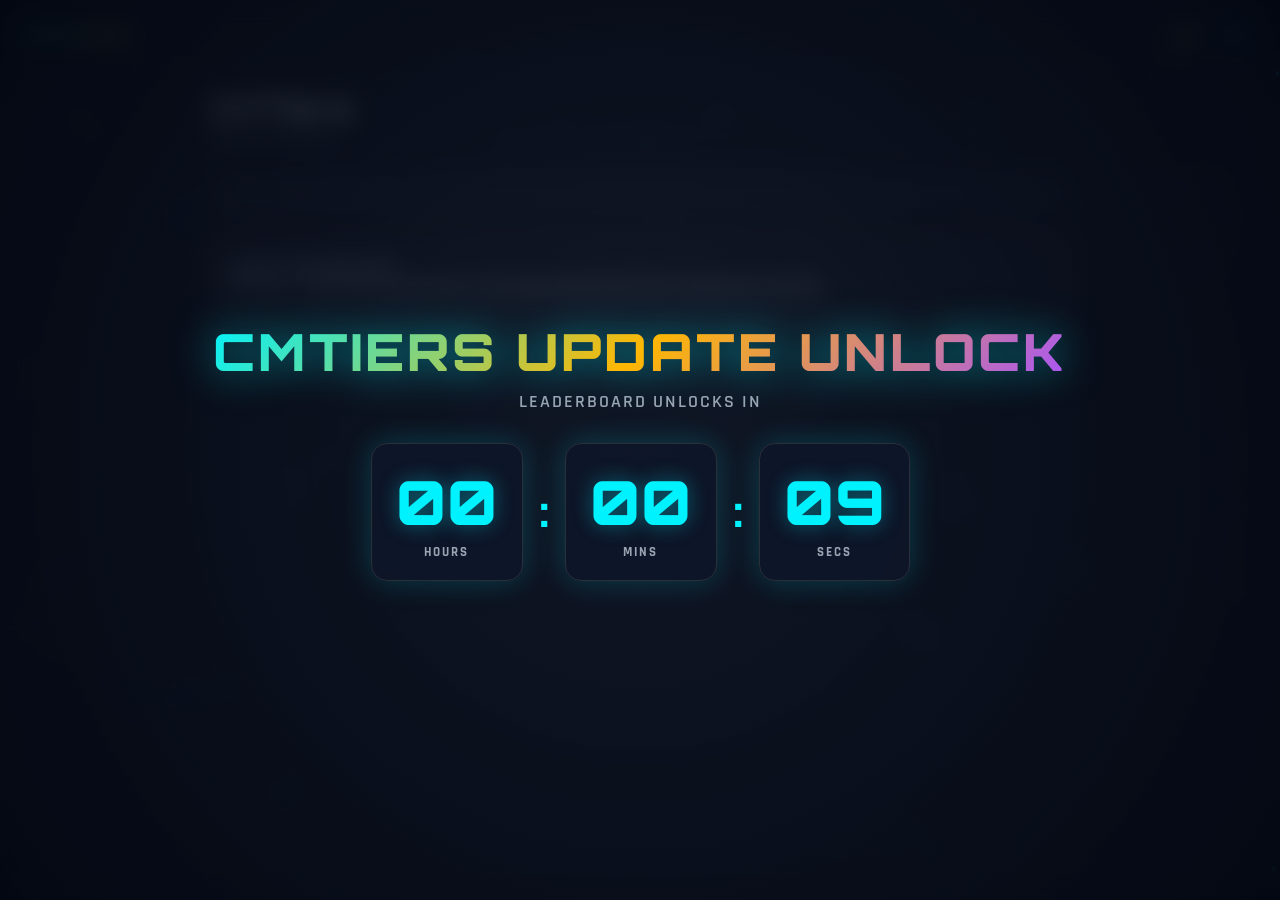
==== index.html @ 544ba951 "Update index.html" ====
<!DOCTYPE html>
<html lang="en">
<head>
  <meta charset="utf-8">
  <meta name="viewport" content="width=device-width, initial-scale=1, viewport-fit=cover">
  <title>CMTIERS - Ranked PvP Tier List & Leaderboard</title>
  <meta name="description" content="Official competitive ranking ladder and UHC tier list for MCPE 0.15.10 PvP. View real-time player standings, FT7 duel records, region stats, and tier classifications.">
  <meta name="keywords" content="MCPE 0.15.10, CMTIERS, MCPE PvP Tier List, UHC Tier List, Minecraft Pocket Edition PvP, PocketMine PvP Rankings">
  <meta name="author" content="CMTIERS">

  <meta property="og:title" content="CMTIERS - MCPE 0.15.10 UHC Tier List">
  <meta property="og:description" content="Official ladder rankings and competitive UHC tiers for MCPE 0.15.10. Check top players, winrates, and challenge rules.">
  <meta property="og:type" content="website">

  <!-- Modern Fonts -->
  <link rel="preconnect" href="https://fonts.googleapis.com">
  <link rel="preconnect" href="https://fonts.gstatic.com" crossorigin>
  <link href="https://fonts.googleapis.com/css2?family=Orbitron:wght@500;700;900&family=Rajdhani:wght@500;600;700&display=swap" rel="stylesheet">
  
  <link rel="stylesheet" href="style.css">
</head>
<body>

  <!-- Background Canvas -->
  <canvas id="bg-canvas"></canvas>

  <!-- Corner Smoke FX Canvas -->
  <canvas id="smoke-canvas"></canvas>

  <!-- 10-SECOND LOCK OVERLAY -->
  <div id="timer-lockscreen">
    <div class="lock-title">CMTIERS UPDATE UNLOCK</div>
    <div class="lock-subtitle">Leaderboard Unlocks In</div>
    
    <div class="clock-display">
      <div class="clock-box">
        <div class="clock-val" id="hrs">00</div>
        <div class="clock-lbl">Hours</div>
      </div>
      <div class="clock-sep">:</div>
      <div class="clock-box">
        <div class="clock-val" id="mins">00</div>
        <div class="clock-lbl">Mins</div>
      </div>
      <div class="clock-sep">:</div>
      <div class="clock-box">
        <div class="clock-val" id="secs">10</div>
        <div class="clock-lbl">Secs</div>
      </div>
    </div>
  </div>

  <!-- NAVBAR -->
  <div class="navbar">
    <div class="brand">
      <span>CMTIERS</span>
    </div>
    <div class="nav-actions">
      <button class="theme-btn" id="themeToggleBtn" aria-label="Toggle Theme">🌙</button>
      <button class="menu-trigger" id="openMenuBtn" aria-label="Open Navigation">
        <span></span>
        <span></span>
        <span></span>
      </button>
    </div>
  </div>

  <!-- SLIDE-OUT DRAWER NAV -->
  <div class="drawer-overlay" id="drawerOverlay"></div>
  <div class="drawer" id="drawer">
    <div class="drawer-header">
      <div class="drawer-title">NAVIGATION</div>
      <button class="close-btn" id="closeMenuBtn">✕</button>
    </div>
    <ul class="drawer-nav">
      <li><button onclick="scrollToLeaderboard()">🏠 Leaderboard</button></li>
      <li><button onclick="openModal('compareModal')">⚔️ Compare Players</button></li>
      <li><button onclick="openModal('rulesModal')">📜 Rules</button></li>
      <li><button onclick="openModal('rankingsModal')">📈 How Rankings Work</button></li>
      <li><button onclick="openModal('achievementsModal')">🏆 Titles & Achievements</button></li>
      <li><a href="https://discord.gg/FngWr4ZVZ" target="_blank" class="discord-btn">💬 Join Discord</a></li>
    </ul>
  </div>

  <!-- MAIN WRAPPER -->
  <div class="wrap">
    <header class="header-wrap">
      <div>
        <h1>CMTiers</h1>
        <p>Ranked PvP tier list</p>
      </div>
      <div class="meta"><span id="count"></span><span id="updated"></span></div>
    </header>

    <input id="q" type="search" placeholder="Search players or tier..." aria-label="Search players" autocomplete="off" oninput="render()">

    <main id="out" aria-live="polite"></main>
  </div>

  <!-- EXPANDED RULES MODAL -->
  <div class="modal-backdrop" id="rulesModal">
    <div class="modal-box">
      <h3>📜 OFFICIAL SERVER & LEADERBOARD RULES</h3>
      <p>
        <b>1. In-Game Automatic Tracking:</b> All player stats, kills, deaths, and win streaks are calculated live from our MCPE 0.15.10 PocketMine server. Whenever a player dies in combat, the server plugin verifies the kill and syncs the score instantly to this site.<br><br>
        <b>2. Fair Play & Modded Clients:</b> Hacks, reach modifications, auto-clickers, macro tools, or illegitimate client patches are strictly banned. Any player caught abusing glitches will face a permanent global ELO wipe and an IP ban from the server.<br><br>
        <b>3. Kill Farming & Exploits:</b> Intentionally killing alternate accounts (alts), AFK players, or trading kills to boost ELO points is prohibited. Suspicious match records are audited by server staff.<br><br>
        <b>4. Screen Recording Verification:</b> High-tier official duels (FT7) require full unedited screen recordings to be submitted to our official Discord server upon staff request.
      </p>
      <button class="modal-close" onclick="closeModal('rulesModal')">Understood</button>
    </div>
  </div>

  <!-- EXPANDED HOW RANKINGS WORK MODAL -->
  <div class="modal-backdrop" id="rankingsModal">
    <div class="modal-box">
      <h3>📈 HOW RANKINGS & ELO WORK</h3>
      <p>
        <b>1. Real-Time Server Sync:</b> As soon as you land a final hit on an enemy player inside the server, the server plugin pushes your updated kill count and win streak directly to GitHub Pages.<br><br>
        <b>2. Dynamic Tier Progression:</b> Tiers are sorted automatically based on your overall ELO rating and total kills. Earning enough points upgrades your rank badge automatically from <b>C Tier</b> all the way up to <b>S+ Tier</b>.<br><br>
        <b>3. Kill Streaks & Multipliers:</b> Maintaining a continuous win streak without dying grants extra ELO points per kill, making high-tier ladder pushes faster.<br><br>
        <b>4. Instant Leaderboard Re-sorting:</b> The site automatically re-calculates player ranks every time the data updates, displaying real-time movements across all tiers.
      </p>
      <button class="modal-close" onclick="closeModal('rankingsModal')">Got It</button>
    </div>
  </div>

  <div class="modal-backdrop" id="achievementsModal">
    <div class="modal-box">
      <h3>🏆 Titles & Achievements</h3>
      <p>• <b>UHC Warlord:</b> Rank #1 Spot on the Leaderboard<br>• <b>Flawless Victory:</b> 7-0 Match Sweep in official duels<br>• <b>Mobile Titan:</b> Rank #1 on Mobile Devices</p>
      <button class="modal-close" onclick="closeModal('achievementsModal')">Close</button>
    </div>
  </div>

  <!-- SINGLE PLAYER STATS OVERVIEW MODAL -->
  <div class="modal-backdrop" id="playerStatsModal">
    <div class="modal-box player-modal-box">
      <div class="player-modal-header">
        <img id="modalPlayerHead" src="" alt="Player Head">
        <div class="player-modal-identity">
          <h3 id="modalPlayerName">Player</h3>
          <div id="modalPlayerBadges"></div>
        </div>
        <button class="close-btn" onclick="closeModal('playerStatsModal')">✕</button>
      </div>

      <div class="modal-stats-grid">
        <div class="stat-card">
          <span class="stat-lbl">Tier</span>
          <span class="stat-val" id="modalPlayerTier">-</span>
        </div>
        <div class="stat-card">
          <span class="stat-lbl">Winrate</span>
          <span class="stat-val highlight-cyan" id="modalPlayerWinrate">-</span>
        </div>
        <div class="stat-card">
          <span class="stat-lbl">Record (W / L)</span>
          <span class="stat-val" id="modalPlayerRecord">0W / 0L</span>
        </div>
        <div class="stat-card">
          <span class="stat-lbl">ELO Rating</span>
          <span class="stat-val" id="modalPlayerMatches">0 ELO</span>
        </div>
        <div class="stat-card">
          <span class="stat-lbl">Streak</span>
          <span class="stat-val highlight-gold" id="modalPlayerStreak">0</span>
        </div>
        <div class="stat-card">
          <span class="stat-lbl">Region / Device</span>
          <span class="stat-val" id="modalPlayerMeta">-</span>
        </div>
      </div>

      <button class="modal-close" onclick="closeModal('playerStatsModal')">Close Overview</button>
    </div>
  </div>

  <!-- 2-PLAYER COMPARISON TOOL MODAL -->
  <div class="modal-backdrop" id="compareModal">
    <div class="modal-box compare-modal-box">
      <h3>⚔️ PLAYER COMPARISON</h3>
      
      <div class="compare-selectors">
        <div class="selector-group">
          <label>Player 1</label>
          <select id="p1Select" onchange="updateComparison()"></select>
        </div>
        <div class="vs-divider">VS</div>
        <div class="selector-group">
          <label>Player 2</label>
          <select id="p2Select" onchange="updateComparison()"></select>
        </div>
      </div>

      <div class="compare-board" id="compareBoard"></div>

      <button class="modal-close" onclick="closeModal('compareModal')">Close Comparison</button>
    </div>
  </div>

  <script src="script.js"></script>
</body>
</html>
---- style.css ----
@import url('https://fonts.googleapis.com/css2?family=Orbitron:wght@500;700;900&family=Rajdhani:wght@500;600;700&display=swap');

:root {
  --bg: #14171c; 
  --band: #1c2027; 
  --line: #2a303a;
  --text: #e9edf2; 
  --muted: #9aa4b2; 
  --chip: #252b35;

  --accent-gold: #ffb703;
  --accent-cyan: #00f2fe;
  --accent-purple: #a855f7;
  --glow-cyan: rgba(0, 242, 254, 0.35);
  --nav-bg: rgba(20, 23, 28, 0.88);
  --drawer-bg: #0b0e13;
  --modal-bg: #181c24;

  box-sizing: border-box;
  padding-top: env(safe-area-inset-top, 0px);
  padding-bottom: env(safe-area-inset-bottom, 0px);
  color-scheme: dark;
}

body.light-theme {
  --bg: #f3f5f8; 
  --band: #ffffff; 
  --line: #dde2ea;
  --text: #14171c; 
  --muted: #5b6575; 
  --chip: #eef1f6;
  --nav-bg: rgba(255, 255, 255, 0.92);
  --drawer-bg: #ffffff;
  --modal-bg: #ffffff;
  color-scheme: light;
}

/* CUSTOM CYBERPUNK SCROLLBAR */
::-webkit-scrollbar { width: 8px; }
::-webkit-scrollbar-track { background: var(--bg); }
::-webkit-scrollbar-thumb {
  background: linear-gradient(180deg, var(--accent-cyan), var(--accent-purple));
  border-radius: 4px;
  box-shadow: 0 0 10px var(--glow-cyan);
}
::-webkit-scrollbar-thumb:hover { background: var(--accent-gold); }

* {
  box-sizing: border-box;
  margin: 0;
  padding: 0;
  font-family: 'Rajdhani', sans-serif;
  transition: background-color 0.3s ease, color 0.3s ease, border-color 0.3s ease;
}

body {
  margin: 0; 
  background: var(--bg); 
  color: var(--text);
  overflow-x: hidden;
  overflow-y: hidden;
  min-height: 100vh;
}

body.unlocked-scroll {
  overflow-y: auto !important;
}

#bg-canvas {
  position: fixed;
  top: 0;
  left: 0;
  width: 100vw;
  height: 100vh;
  z-index: 1;
  pointer-events: auto;
}

#smoke-canvas {
  position: fixed;
  top: 0;
  left: 0;
  width: 100vw;
  height: 100vh;
  z-index: 10000;
  pointer-events: none;
}

/* LOCKSCREEN OVERLAY */
#timer-lockscreen {
  position: fixed;
  top: 0;
  left: 0;
  width: 100vw;
  height: 100vh;
  background: radial-gradient(circle at center, rgba(15, 23, 42, 0.7) 0%, rgba(3, 7, 18, 0.92) 100%);
  backdrop-filter: blur(12px);
  z-index: 9999;
  display: flex;
  flex-direction: column;
  align-items: center;
  justify-content: center;
  padding: 20px;
  transition: opacity 1.2s ease, visibility 1.2s ease;
  touch-action: none;
}

#timer-lockscreen.unlocked {
  opacity: 0;
  visibility: hidden;
  pointer-events: none;
}

.lock-title {
  font-family: 'Orbitron', sans-serif;
  font-size: clamp(1.5rem, 5vw, 3.2rem);
  font-weight: 900;
  background: linear-gradient(135deg, #00f2fe, #ffb703, #a855f7);
  -webkit-background-clip: text;
  -webkit-text-fill-color: transparent;
  text-transform: uppercase;
  letter-spacing: 3px;
  text-align: center;
  margin-bottom: 8px;
  filter: drop-shadow(0 0 20px rgba(0, 242, 254, 0.6));
}

.lock-subtitle {
  font-size: clamp(0.9rem, 2.5vw, 1.1rem);
  color: var(--muted);
  letter-spacing: 2px;
  text-transform: uppercase;
  margin-bottom: 30px;
  font-weight: 600;
  text-align: center;
}

.clock-display {
  display: flex;
  align-items: center;
  gap: clamp(8px, 2vw, 16px);
}

.clock-box {
  background: rgba(15, 23, 42, 0.85);
  border: 1px solid var(--line);
  box-shadow: 0 0 30px rgba(0, 242, 254, 0.2);
  border-radius: 16px;
  padding: clamp(12px, 3vw, 20px) clamp(16px, 4vw, 24px);
  min-width: clamp(70px, 18vw, 100px);
  text-align: center;
}

.clock-val {
  font-family: 'Orbitron', sans-serif;
  font-size: clamp(1.8rem, 6vw, 3.8rem);
  font-weight: 900;
  color: var(--accent-cyan);
  text-shadow: 0 0 20px var(--glow-cyan);
}

.clock-lbl {
  font-size: clamp(0.65rem, 1.5vw, 0.8rem);
  font-weight: 700;
  color: var(--muted);
  text-transform: uppercase;
  letter-spacing: 2px;
  margin-top: 4px;
}

.clock-sep {
  font-family: 'Orbitron', sans-serif;
  font-size: clamp(1.5rem, 4vw, 2.5rem);
  font-weight: 900;
  color: var(--accent-cyan);
  animation: pulse 1s infinite alternate;
}

@keyframes pulse {
  from { opacity: 0.3; }
  to { opacity: 1; text-shadow: 0 0 15px var(--accent-cyan); }
}

/* NAVBAR */
.navbar {
  display: flex;
  align-items: center;
  justify-content: space-between;
  background: var(--nav-bg);
  backdrop-filter: blur(20px);
  padding: 14px 24px;
  border-bottom: 1px solid var(--line);
  position: sticky;
  top: 0;
  z-index: 100;
}

.brand {
  display: flex;
  align-items: center;
  gap: 12px;
  font-family: 'Orbitron', sans-serif;
  font-size: clamp(1.2rem, 3.5vw, 1.6rem);
  font-weight: 900;
  background: linear-gradient(135deg, var(--accent-cyan), var(--accent-gold));
  -webkit-background-clip: text;
  -webkit-text-fill-color: transparent;
  letter-spacing: 2px;
  white-space: nowrap;
}

.nav-actions {
  display: flex;
  align-items: center;
  gap: 10px;
}

.theme-btn, .menu-trigger {
  background: rgba(0, 242, 254, 0.08);
  border: 1px solid var(--line);
  border-radius: 12px;
  width: 42px;
  height: 42px;
  font-size: 1.1rem;
  color: var(--accent-cyan);
  display: flex;
  align-items: center;
  justify-content: center;
  cursor: pointer;
}

.menu-trigger {
  flex-direction: column;
  gap: 5px;
}

.menu-trigger span {
  width: 20px;
  height: 2px;
  background-color: var(--accent-cyan);
  border-radius: 2px;
}

/* DRAWER NAV */
.drawer-overlay {
  position: fixed;
  inset: 0;
  background: rgba(0, 0, 0, 0.75);
  backdrop-filter: blur(8px);
  opacity: 0;
  visibility: hidden;
  transition: opacity 0.3s ease, visibility 0.3s ease;
  z-index: 200;
}

.drawer-overlay.active { opacity: 1; visibility: visible; }

.drawer {
  position: fixed;
  top: 0;
  right: -320px;
  width: min(300px, 85vw);
  height: 100%;
  background: var(--drawer-bg);
  border-left: 1px solid var(--line);
  transition: right 0.35s cubic-bezier(0.16, 1, 0.3, 1);
  z-index: 201;
  padding: 28px 20px;
  display: flex;
  flex-direction: column;
}

.drawer.active { right: 0; }

.drawer-header {
  display: flex;
  align-items: center;
  justify-content: space-between;
  margin-bottom: 28px;
}

.drawer-title {
  font-family: 'Orbitron', sans-serif;
  font-size: 1.1rem;
  font-weight: 900;
  color: var(--accent-gold);
  letter-spacing: 2px;
}

.close-btn {
  background: none;
  border: none;
  color: var(--muted);
  font-size: 1.6rem;
  cursor: pointer;
}

.drawer-nav {
  display: flex;
  flex-direction: column;
  gap: 12px;
  list-style: none;
}

.drawer-nav button, .drawer-nav a {
  width: 100%;
  text-align: left;
  background: rgba(0, 242, 254, 0.05);
  border: 1px solid var(--line);
  color: var(--text);
  padding: 14px 18px;
  border-radius: 12px;
  font-size: 0.95rem;
  font-weight: 700;
  letter-spacing: 1px;
  cursor: pointer;
  text-decoration: none;
  display: flex;
  align-items: center;
  gap: 12px;
}

.drawer-nav a.discord-btn {
  margin-top: 10px;
  background: linear-gradient(135deg, #5865f2, #404fed);
  border: none;
  color: #fff;
  font-weight: 800;
  justify-content: center;
}

/* MAIN WRAP & BAND TIER STYLES */
.wrap { 
  max-width: 56rem; 
  margin: 0 auto; 
  padding: 1.25rem 1rem 3rem; 
  position: relative;
  z-index: 10;
}

.header-wrap { 
  display: flex; 
  flex-wrap: wrap; 
  align-items: flex-end; 
  justify-content: space-between; 
  gap: .75rem 1rem; 
  margin-bottom: 1.25rem; 
}

h1 { 
  margin: 0; 
  font-family: 'Orbitron', sans-serif;
  font-size: 2rem; 
  line-height: 1.1; 
  font-weight: 800; 
  letter-spacing: -.02em; 
}

header p { 
  margin: .15rem 0 0; 
  color: var(--muted); 
  font-weight: 600;
}

.meta { 
  display: flex; 
  gap: 1rem; 
  color: var(--muted); 
  font-size: .9rem; 
  font-weight: 700;
}

input[type=search] {
  width: 100%; 
  margin-bottom: 1rem; 
  padding: .7rem .9rem; 
  font: inherit;
  color: var(--text); 
  background: var(--band); 
  border: 1px solid var(--line); 
  border-radius: .6rem;
  backdrop-filter: blur(12px);
}

input[type=search]:focus-visible { 
  outline: 3px solid var(--accent-cyan); 
  outline-offset: 1px; 
}

.band { 
  display: grid; 
  grid-template-columns: 8.5rem 1fr; 
  background: var(--band); 
  border: 1px solid var(--line); 
  border-radius: .75rem; 
  overflow: hidden; 
  margin-bottom: .75rem; 
  backdrop-filter: blur(16px);
  box-shadow: 0 8px 32px 0 rgba(0, 0, 0, 0.3);
}

.badge { 
  display: flex; 
  flex-direction: column; 
  justify-content: center; 
  padding: .9rem 1rem; 
  font-family: 'Orbitron', sans-serif;
}

.badge b { 
  font-size: 1.9rem; 
  line-height: 1; 
  font-weight: 800; 
  letter-spacing: -.02em; 
}

.badge span { 
  margin-top: .3rem; 
  font-size: .85rem; 
  opacity: .85; 
  font-family: 'Rajdhani', sans-serif;
  font-weight: 700;
}

.players { 
  display: flex; 
  flex-wrap: wrap; 
  gap: .5rem; 
  align-content: center; 
  padding: .9rem; 
}

.chip { 
  display: inline-flex; 
  align-items: center; 
  gap: .5rem; 
  padding: .35rem .7rem; 
  background: var(--chip); 
  border: 1px solid var(--line);
  border-radius: 2rem; 
  cursor: pointer;
  user-select: none;
}

.chip:hover {
  border-color: var(--accent-cyan);
  box-shadow: 0 0 10px var(--glow-cyan);
  transform: translateY(-1px);
}

.chip strong { 
  font-weight: 700; 
  overflow-wrap: anywhere; 
  font-size: 0.95rem;
}

.chip small { 
  color: var(--muted); 
  font-variant-numeric: tabular-nums; 
  font-weight: 700;
}

.badge-admin {
  background: linear-gradient(135deg, #ef4444, #f59e0b, #eab308);
  color: #030712;
  font-size: 0.6rem;
  font-weight: 900;
  padding: 2px 5px;
  border-radius: 4px;
  letter-spacing: 0.5px;
  text-transform: uppercase;
  border: 1px solid #fef08a;
  box-shadow: 0 0 8px rgba(239, 68, 68, 0.4);
}

.badge-mod {
  background: linear-gradient(135deg, #3b82f6, #1d4ed8);
  color: #fff;
  font-size: 0.6rem;
  font-weight: 900;
  padding: 2px 5px;
  border-radius: 4px;
  letter-spacing: 0.5px;
  text-transform: uppercase;
}

.note { 
  padding: 1.5rem 1rem; 
  text-align: center; 
  color: var(--muted); 
  background: var(--band); 
  border: 1px dashed var(--line); 
  border-radius: .75rem; 
  font-weight: 700;
}

.note.err { 
  color: var(--text); 
  border-style: solid; 
  border-color: #d9534f; 
  text-align: left; 
}

@media (max-width: 36rem) {
  .band { grid-template-columns: 1fr; }
  .badge { flex-direction: row; align-items: baseline; justify-content: space-between; padding: .6rem 1rem; }
  .badge span { margin: 0; }
  h1 { font-size: 1.7rem; }
}

/* MODALS */
.modal-backdrop {
  position: fixed;
  inset: 0;
  background: rgba(0, 0, 0, 0.85);
  backdrop-filter: blur(12px);
  display: flex;
  align-items: center;
  justify-content: center;
  padding: 20px;
  z-index: 300;
  opacity: 0;
  visibility: hidden;
  transition: all 0.3s ease;
}

.modal-backdrop.active { opacity: 1; visibility: visible; }

.modal-box {
  background: var(--modal-bg);
  border: 1px solid var(--accent-cyan);
  box-shadow: 0 0 40px var(--glow-cyan);
  border-radius: 20px;
  padding: 24px;
  max-width: 480px;
  width: 100%;
}

.modal-box h3 {
  font-family: 'Orbitron', sans-serif;
  color: var(--accent-gold);
  font-size: 1.2rem;
  margin-bottom: 14px;
}

.modal-box p {
  color: var(--muted);
  line-height: 1.6;
  font-size: 0.95rem;
}

.modal-close {
  margin-top: 20px;
  width: 100%;
  padding: 12px;
  background: var(--accent-cyan);
  border: none;
  border-radius: 10px;
  color: #000;
  font-weight: 800;
  font-size: 1rem;
  cursor: pointer;
}

.player-modal-box { max-width: 520px; }
.compare-modal-box { max-width: 680px; }

.player-modal-header {
  display: flex;
  align-items: center;
  gap: 14px;
  margin-bottom: 20px;
  padding-bottom: 14px;
  border-bottom: 1px solid var(--line);
}

.player-modal-header img {
  width: 48px;
  height: 48px;
  border-radius: 8px;
  border: 1px solid var(--line);
  image-rendering: pixelated;
  background-color: #1a1a2e;
}

.player-modal-identity h3 {
  font-size: 1.4rem;
  margin-bottom: 2px;
}

.modal-stats-grid {
  display: grid;
  grid-template-columns: repeat(2, 1fr);
  gap: 12px;
}

.stat-card {
  background: rgba(0, 242, 254, 0.04);
  border: 1px solid var(--line);
  border-radius: 12px;
  padding: 12px;
  display: flex;
  flex-direction: column;
  gap: 4px;
}

.stat-lbl {
  font-size: 0.75rem;
  color: var(--muted);
  text-transform: uppercase;
  font-weight: 700;
  letter-spacing: 1px;
}

.stat-val {
  font-family: 'Orbitron', sans-serif;
  font-size: 1.05rem;
  font-weight: 800;
  color: var(--text);
}

.highlight-cyan { color: var(--accent-cyan); }
.highlight-gold { color: var(--accent-gold); }

/* COMPARISON TOOL STYLES */
.compare-selectors {
  display: flex;
  align-items: center;
  gap: 12px;
  margin-bottom: 20px;
}

.selector-group {
  flex: 1;
  display: flex;
  flex-direction: column;
  gap: 6px;
}

.selector-group label {
  font-size: 0.75rem;
  font-weight: 800;
  color: var(--accent-gold);
  text-transform: uppercase;
}

.selector-group select {
  background: var(--band);
  border: 1px solid var(--line);
  color: var(--text);
  padding: 10px;
  border-radius: 10px;
  font-weight: 700;
  outline: none;
}

.vs-divider {
  font-family: 'Orbitron', sans-serif;
  font-weight: 900;
  color: var(--accent-cyan);
  font-size: 1.2rem;
  margin-top: 18px;
}

.compare-board {
  display: flex;
  flex-direction: column;
  gap: 10px;
  background: rgba(0, 0, 0, 0.2);
  border: 1px solid var(--line);
  border-radius: 14px;
  padding: 16px;
}

.compare-row {
  display: grid;
  grid-template-columns: 1fr 120px 1fr;
  align-items: center;
  text-align: center;
  padding: 8px 0;
  border-bottom: 1px solid rgba(255, 255, 255, 0.05);
}

.compare-row:last-child { border-bottom: none; }

.compare-val {
  font-family: 'Orbitron', sans-serif;
  font-size: 0.95rem;
  font-weight: 800;
}

.compare-metric {
  font-size: 0.8rem;
  font-weight: 700;
  color: var(--muted);
  text-transform: uppercase;
}

.stat-win { color: #34d399; }
.stat-loss { color: #f87171; }
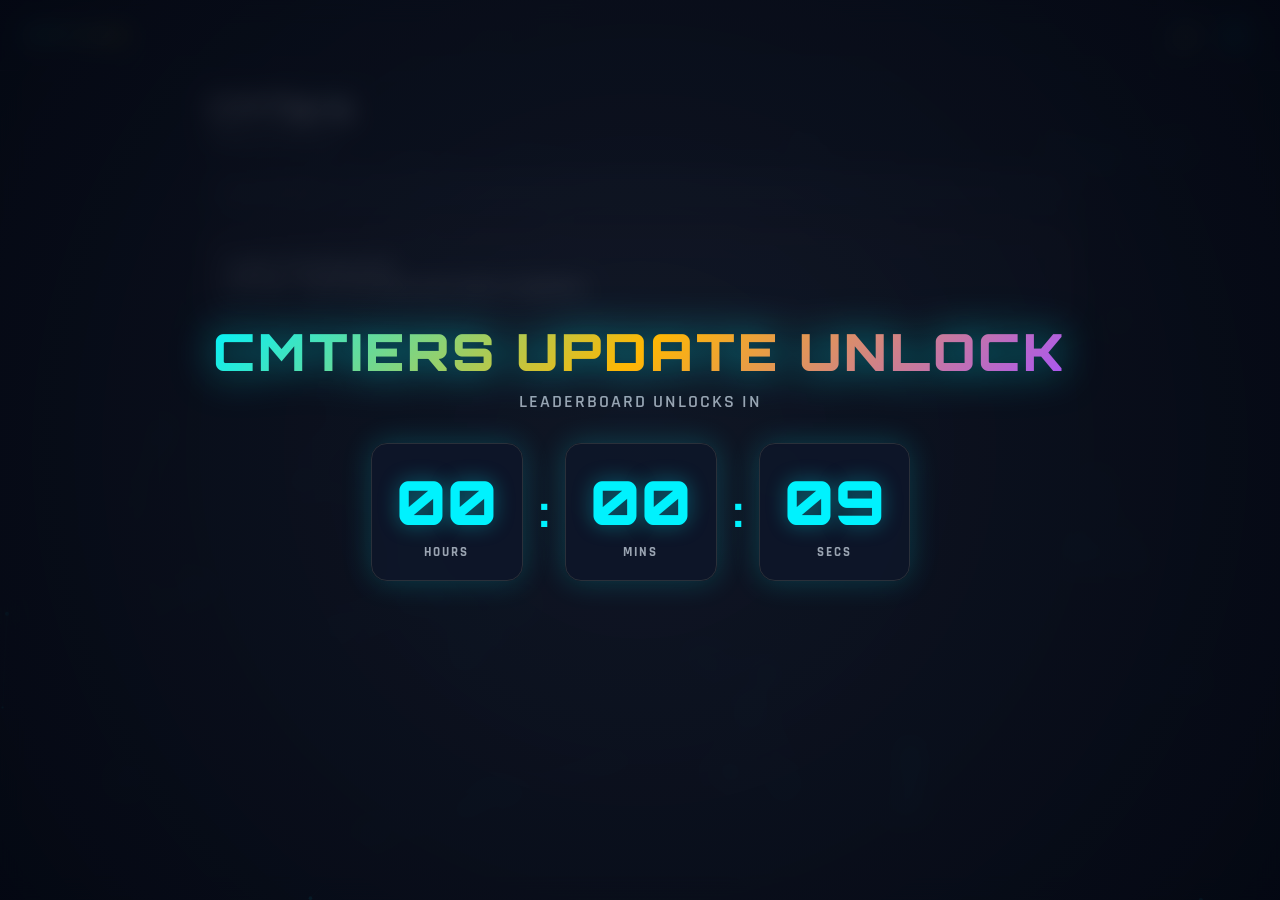
==== commit 047708ef: "Update index.html" ====
--- a/index.html
+++ b/index.html
@@ -4,12 +4,12 @@
   <meta charset="utf-8">
   <meta name="viewport" content="width=device-width, initial-scale=1, viewport-fit=cover">
   <title>CMTIERS - Ranked PvP Tier List & Leaderboard</title>
-  <meta name="description" content="Official competitive ranking ladder and UHC tier list for MCPE 0.15.10 PvP. View real-time player standings, FT7 duel records, region stats, and tier classifications.">
+  <meta name="description" content="Official competitive ranking ladder and UHC tier list for MCPE 0.15.10 PvP. View real-time player standings, ELO ratings, and tier classifications.">
   <meta name="keywords" content="MCPE 0.15.10, CMTIERS, MCPE PvP Tier List, UHC Tier List, Minecraft Pocket Edition PvP, PocketMine PvP Rankings">
   <meta name="author" content="CMTIERS">
 
   <meta property="og:title" content="CMTIERS - MCPE 0.15.10 UHC Tier List">
-  <meta property="og:description" content="Official ladder rankings and competitive UHC tiers for MCPE 0.15.10. Check top players, winrates, and challenge rules.">
+  <meta property="og:description" content="Official ladder rankings and competitive UHC tiers for MCPE 0.15.10. Check top players, ELO points, and challenge rules.">
   <meta property="og:type" content="website">
 
   <!-- Modern Fonts -->
@@ -92,7 +92,7 @@
       <div class="meta"><span id="count"></span><span id="updated"></span></div>
     </header>
 
-    <input id="q" type="search" placeholder="Search players or tier..." aria-label="Search players" autocomplete="off" oninput="render()">
+    <input id="q" type="search" placeholder="Search players" aria-label="Search players" autocomplete="off">
 
     <main id="out" aria-live="polite"></main>
   </div>
@@ -102,10 +102,10 @@
     <div class="modal-box">
       <h3>📜 OFFICIAL SERVER & LEADERBOARD RULES</h3>
       <p>
-        <b>1. In-Game Automatic Tracking:</b> All player stats, kills, deaths, and win streaks are calculated live from our MCPE 0.15.10 PocketMine server. Whenever a player dies in combat, the server plugin verifies the kill and syncs the score instantly to this site.<br><br>
-        <b>2. Fair Play & Modded Clients:</b> Hacks, reach modifications, auto-clickers, macro tools, or illegitimate client patches are strictly banned. Any player caught abusing glitches will face a permanent global ELO wipe and an IP ban from the server.<br><br>
-        <b>3. Kill Farming & Exploits:</b> Intentionally killing alternate accounts (alts), AFK players, or trading kills to boost ELO points is prohibited. Suspicious match records are audited by server staff.<br><br>
-        <b>4. Screen Recording Verification:</b> High-tier official duels (FT7) require full unedited screen recordings to be submitted to our official Discord server upon staff request.
+        <b>1. Real-Time In-Game Tracking:</b> All player stats, kills, deaths, and ELO ratings are registered live from our MCPE 0.15.10 PocketMine server. Whenever a kill is completed in-game, the server plugin verifies the match result and updates this website immediately.<br><br>
+        <b>2. Fair Play & Modded Clients:</b> Hacks, reach modifications, auto-clickers, macro tools, or illegal client patches are strictly prohibited. Any player caught utilizing illicit modifications will face a permanent global ELO wipe and server ban.<br><br>
+        <b>3. Kill Farming & Exploits:</b> Intentionally killing alternate accounts (alts), AFK players, or trading kills to boost ELO points or reach higher tier bands is banned. Suspicious match histories are audited by server staff.<br><br>
+        <b>4. Screen Recording Verification:</b> Official competitive duels require full, unedited screen recordings to be submitted to our Discord server upon staff request.
       </p>
       <button class="modal-close" onclick="closeModal('rulesModal')">Understood</button>
     </div>
@@ -116,10 +116,10 @@
     <div class="modal-box">
       <h3>📈 HOW RANKINGS & ELO WORK</h3>
       <p>
-        <b>1. Real-Time Server Sync:</b> As soon as you land a final hit on an enemy player inside the server, the server plugin pushes your updated kill count and win streak directly to GitHub Pages.<br><br>
-        <b>2. Dynamic Tier Progression:</b> Tiers are sorted automatically based on your overall ELO rating and total kills. Earning enough points upgrades your rank badge automatically from <b>C Tier</b> all the way up to <b>S+ Tier</b>.<br><br>
-        <b>3. Kill Streaks & Multipliers:</b> Maintaining a continuous win streak without dying grants extra ELO points per kill, making high-tier ladder pushes faster.<br><br>
-        <b>4. Instant Leaderboard Re-sorting:</b> The site automatically re-calculates player ranks every time the data updates, displaying real-time movements across all tiers.
+        <b>1. Real-Time Server Sync:</b> As soon as you kill a player inside the server, the server plugin calculates your new ELO points and pushes the update directly to the website database (`data.json`).<br><br>
+        <b>2. Tier Bands (C to S+):</b> Players are grouped automatically into tier bands based on their current rating. Increasing your ELO moves you higher across the tier bands (from <b>C</b> up to <b>S+</b>).<br><br>
+        <b>3. Automatic ELO Sorting:</b> Inside each tier band, players are ordered from highest to lowest ELO rating.<br><br>
+        <b>4. Auto-Refresh:</b> The website polls for updates every 60 seconds and updates your standings automatically without needing to refresh your browser.
       </p>
       <button class="modal-close" onclick="closeModal('rankingsModal')">Got It</button>
     </div>
@@ -128,7 +128,7 @@
   <div class="modal-backdrop" id="achievementsModal">
     <div class="modal-box">
       <h3>🏆 Titles & Achievements</h3>
-      <p>• <b>UHC Warlord:</b> Rank #1 Spot on the Leaderboard<br>• <b>Flawless Victory:</b> 7-0 Match Sweep in official duels<br>• <b>Mobile Titan:</b> Rank #1 on Mobile Devices</p>
+      <p>• <b>UHC Warlord:</b> Rank #1 Spot on S+ Tier<br>• <b>Flawless Victory:</b> 7-0 Match Sweep in official duels<br>• <b>Mobile Titan:</b> Rank #1 on Mobile Devices</p>
       <button class="modal-close" onclick="closeModal('achievementsModal')">Close</button>
     </div>
   </div>
@@ -151,16 +151,16 @@
           <span class="stat-val" id="modalPlayerTier">-</span>
         </div>
         <div class="stat-card">
+          <span class="stat-lbl">ELO Points</span>
+          <span class="stat-val highlight-cyan" id="modalPlayerElo">0 ELO</span>
+        </div>
+        <div class="stat-card">
           <span class="stat-lbl">Winrate</span>
-          <span class="stat-val highlight-cyan" id="modalPlayerWinrate">-</span>
+          <span class="stat-val" id="modalPlayerWinrate">-</span>
         </div>
         <div class="stat-card">
           <span class="stat-lbl">Record (W / L)</span>
           <span class="stat-val" id="modalPlayerRecord">0W / 0L</span>
-        </div>
-        <div class="stat-card">
-          <span class="stat-lbl">ELO Rating</span>
-          <span class="stat-val" id="modalPlayerMatches">0 ELO</span>
         </div>
         <div class="stat-card">
           <span class="stat-lbl">Streak</span>
--- a/style.css
+++ b/style.css
@@ -539,14 +539,14 @@
 .modal-box h3 {
   font-family: 'Orbitron', sans-serif;
   color: var(--accent-gold);
-  font-size: 1.2rem;
+  font-size: 1.1rem;
   margin-bottom: 14px;
 }
 
 .modal-box p {
   color: var(--muted);
   line-height: 1.6;
-  font-size: 0.95rem;
+  font-size: 0.92rem;
 }
 
 .modal-close {
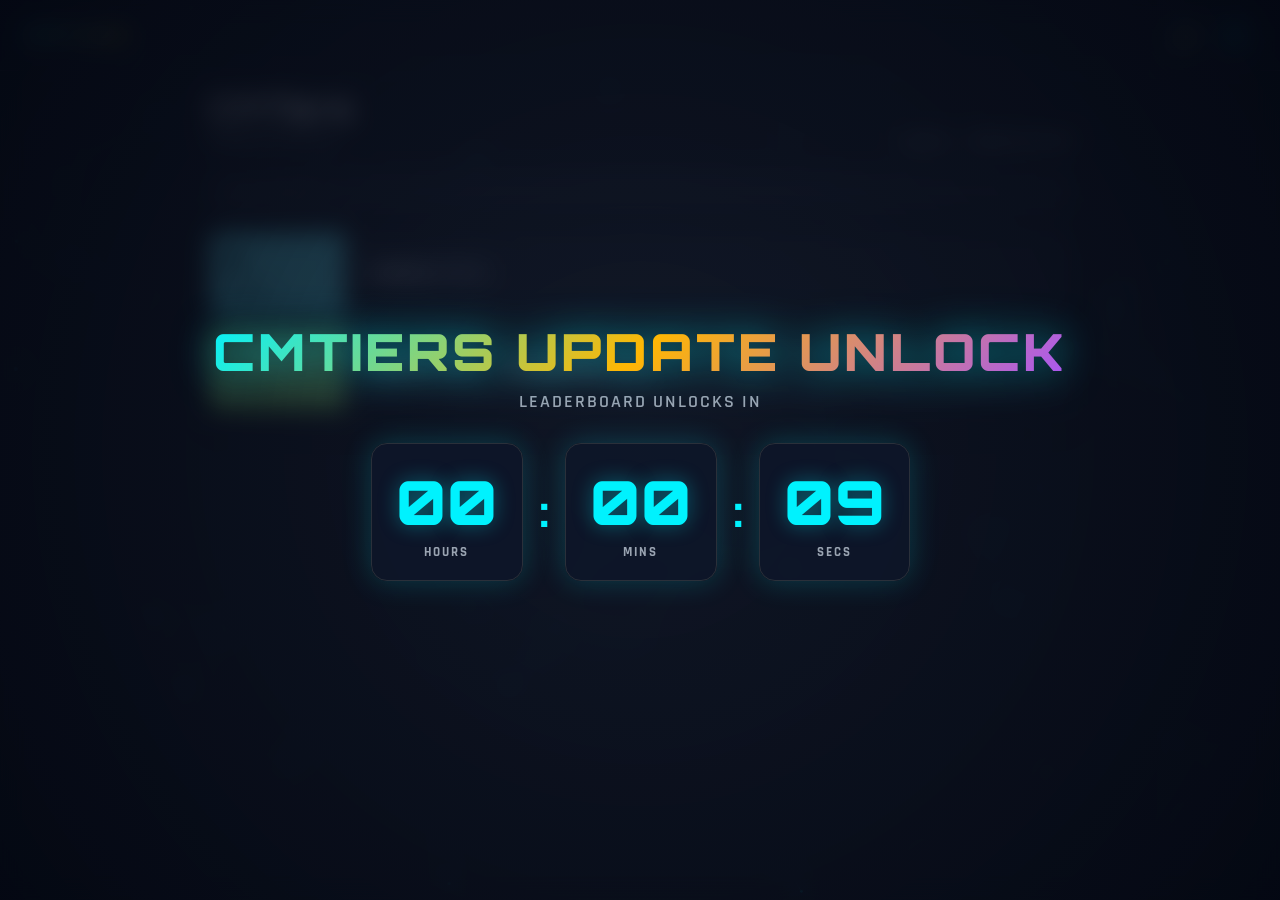
==== commit 36c2ccfb: "Update index.html" ====
--- a/index.html
+++ b/index.html
@@ -27,14 +27,14 @@
   <!-- Corner Smoke FX Canvas -->
   <canvas id="smoke-canvas"></canvas>
 
-  <!-- 10-SECOND LOCK OVERLAY -->
+  <!-- 72-HOUR CONTINUOUS LOCK OVERLAY -->
   <div id="timer-lockscreen">
     <div class="lock-title">CMTIERS UPDATE UNLOCK</div>
     <div class="lock-subtitle">Leaderboard Unlocks In</div>
     
     <div class="clock-display">
       <div class="clock-box">
-        <div class="clock-val" id="hrs">00</div>
+        <div class="clock-val" id="hrs">72</div>
         <div class="clock-lbl">Hours</div>
       </div>
       <div class="clock-sep">:</div>
@@ -44,7 +44,7 @@
       </div>
       <div class="clock-sep">:</div>
       <div class="clock-box">
-        <div class="clock-val" id="secs">10</div>
+        <div class="clock-val" id="secs">00</div>
         <div class="clock-lbl">Secs</div>
       </div>
     </div>
@@ -119,7 +119,7 @@
         <b>1. Real-Time Server Sync:</b> As soon as you kill a player inside the server, the server plugin calculates your new ELO points and pushes the update directly to the website database (`data.json`).<br><br>
         <b>2. Tier Bands (C to S+):</b> Players are grouped automatically into tier bands based on their current rating. Increasing your ELO moves you higher across the tier bands (from <b>C</b> up to <b>S+</b>).<br><br>
         <b>3. Automatic ELO Sorting:</b> Inside each tier band, players are ordered from highest to lowest ELO rating.<br><br>
-        <b>4. Auto-Refresh:</b> The website polls for updates every 60 seconds and updates your standings automatically without needing to refresh your browser.
+        <b>4. Auto-Refresh:</b> The website polls for updates every 5 minutes and updates your standings automatically without needing to refresh your browser.
       </p>
       <button class="modal-close" onclick="closeModal('rankingsModal')">Got It</button>
     </div>
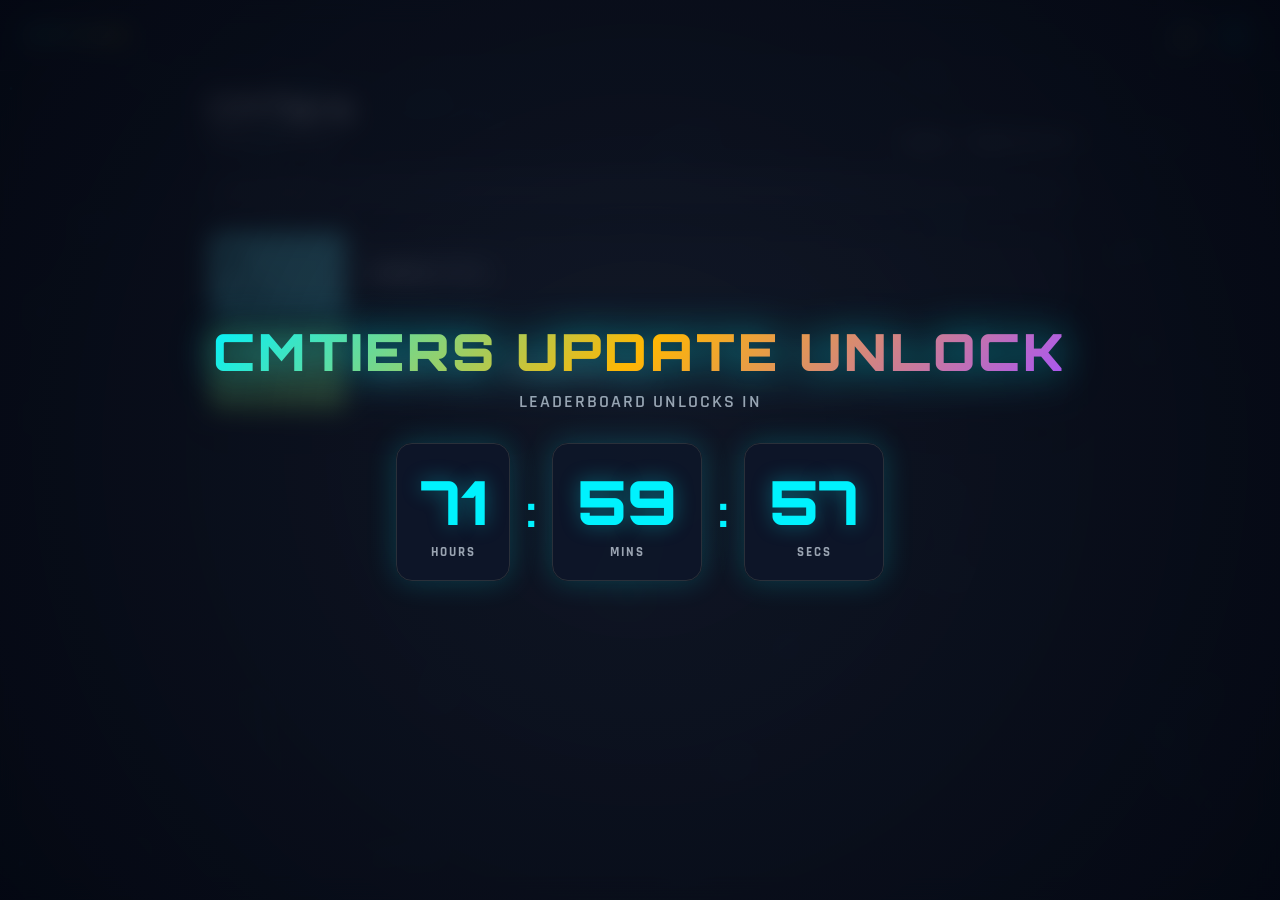
==== commit 15cb74ff: "Update index.html" ====
--- a/index.html
+++ b/index.html
@@ -5,7 +5,7 @@
   <meta name="viewport" content="width=device-width, initial-scale=1, viewport-fit=cover">
   <title>CMTIERS - Ranked PvP Tier List & Leaderboard</title>
   <meta name="description" content="Official competitive ranking ladder and UHC tier list for MCPE 0.15.10 PvP. View real-time player standings, ELO ratings, and tier classifications.">
-  <meta name="keywords" content="MCPE 0.15.10, CMTIERS, MCPE PvP Tier List, UHC Tier List, Minecraft Pocket Edition PvP, PocketMine PvP Rankings">
+  <meta name="keywords" content="MCPE 0.15.10, CMTIERS, MCPE PvP Tier List, UHC Tier List, Minecraft Pocket Edition PvP, PocketMine PvP Rankings,pvp, cmtiers, mcpe 0.15.10, rankings, tiers, tesing ">
   <meta name="author" content="CMTIERS">
 
   <meta property="og:title" content="CMTIERS - MCPE 0.15.10 UHC Tier List">
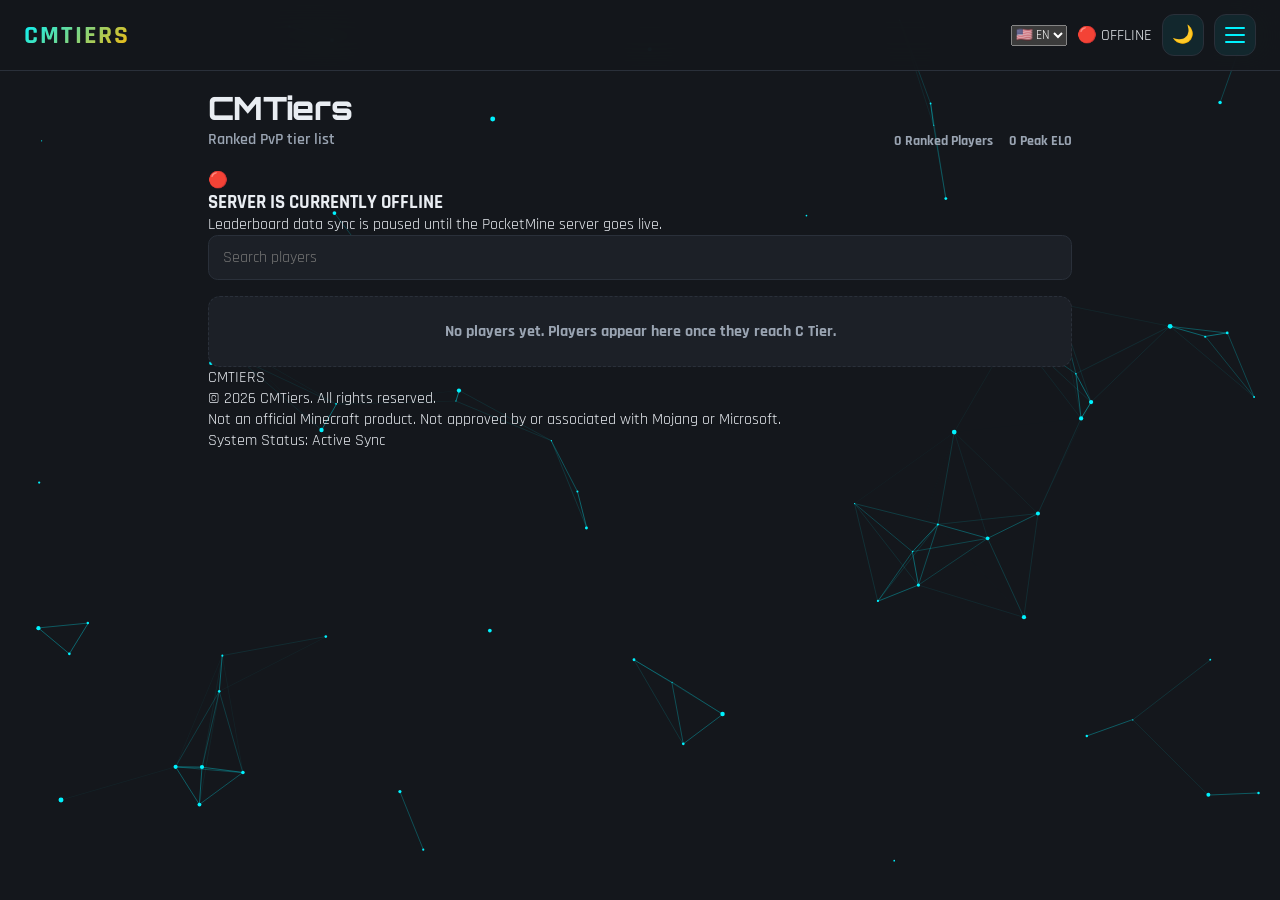
==== commit 74cf2c61: "Update index.html" ====
--- a/index.html
+++ b/index.html
@@ -5,7 +5,7 @@
   <meta name="viewport" content="width=device-width, initial-scale=1, viewport-fit=cover">
   <title>CMTIERS - Ranked PvP Tier List & Leaderboard</title>
   <meta name="description" content="Official competitive ranking ladder and UHC tier list for MCPE 0.15.10 PvP. View real-time player standings, ELO ratings, and tier classifications.">
-  <meta name="keywords" content="MCPE 0.15.10, CMTIERS, MCPE PvP Tier List, UHC Tier List, Minecraft Pocket Edition PvP, PocketMine PvP Rankings,pvp, cmtiers, mcpe 0.15.10, rankings, tiers, tesing ">
+  <meta name="keywords" content="cmtiers, cm tiers, mcpe 0.15.10 pvp, mcpe 0.15.10 tier list, uhc tier list mcpe, minecraft pocket edition pvp rankings, pocketmine pvp server, cmtiers github io, mcpe pvp leaderboard, mobile pvp tier list, 0.15.10 server ip, mcpe 0.15.10 server, cmtiers pvp, pocketmine uhc plugin, mcpe leaderboard website, mcpe 0.15.10 clans, pvp rating ladder mcpe, minecraft bedrock pvp tier list">
   <meta name="author" content="CMTIERS">
 
   <meta property="og:title" content="CMTIERS - MCPE 0.15.10 UHC Tier List">
@@ -27,36 +27,28 @@
   <!-- Corner Smoke FX Canvas -->
   <canvas id="smoke-canvas"></canvas>
 
-  <!-- 72-HOUR CONTINUOUS LOCK OVERLAY -->
-  <div id="timer-lockscreen">
-    <div class="lock-title">CMTIERS UPDATE UNLOCK</div>
-    <div class="lock-subtitle">Leaderboard Unlocks In</div>
-    
-    <div class="clock-display">
-      <div class="clock-box">
-        <div class="clock-val" id="hrs">72</div>
-        <div class="clock-lbl">Hours</div>
-      </div>
-      <div class="clock-sep">:</div>
-      <div class="clock-box">
-        <div class="clock-val" id="mins">00</div>
-        <div class="clock-lbl">Mins</div>
-      </div>
-      <div class="clock-sep">:</div>
-      <div class="clock-box">
-        <div class="clock-val" id="secs">00</div>
-        <div class="clock-lbl">Secs</div>
-      </div>
-    </div>
-  </div>
-
   <!-- NAVBAR -->
   <div class="navbar">
     <div class="brand">
       <span>CMTIERS</span>
     </div>
     <div class="nav-actions">
+      <!-- Country Flag Language Selector -->
+      <div class="lang-selector">
+        <select id="langSelect" onchange="translateSite(this.value)" aria-label="Language Selector">
+          <option value="en">🇺🇸 EN</option>
+          <option value="fr">🇫🇷 FR</option>
+          <option value="es">🇪🇸 ES</option>
+          <option value="pt">🇧🇷 PT</option>
+          <option value="ru">🇷🇺 RU</option>
+          <option value="ja">🇯🇵 JA</option>
+        </select>
+      </div>
+
+      <div class="offline-badge" id="topOfflineBadge">🔴 OFFLINE</div>
       <button class="theme-btn" id="themeToggleBtn" aria-label="Toggle Theme">🌙</button>
+      
+      <!-- HAMBURGER MENU BUTTON -->
       <button class="menu-trigger" id="openMenuBtn" aria-label="Open Navigation">
         <span></span>
         <span></span>
@@ -74,6 +66,7 @@
     </div>
     <ul class="drawer-nav">
       <li><button onclick="scrollToLeaderboard()">🏠 Leaderboard</button></li>
+      <li><button onclick="openModal('tiersGuideModal')">🏆 Tier List Guide (C - S+)</button></li>
       <li><button onclick="openModal('compareModal')">⚔️ Compare Players</button></li>
       <li><button onclick="openModal('rulesModal')">📜 Rules</button></li>
       <li><button onclick="openModal('rankingsModal')">📈 How Rankings Work</button></li>
@@ -89,42 +82,94 @@
         <h1>CMTiers</h1>
         <p>Ranked PvP tier list</p>
       </div>
-      <div class="meta"><span id="count"></span><span id="updated"></span></div>
+      <div class="meta">
+        <div class="stat-badge-box">
+          <span class="stat-badge-val" id="rankedCountDisplay">0</span>
+          <span class="stat-badge-lbl">Ranked Players</span>
+        </div>
+        <div class="stat-badge-box">
+          <span class="stat-badge-val" id="topEloDisplay">0</span>
+          <span class="stat-badge-lbl">Peak ELO</span>
+        </div>
+      </div>
     </header>
 
+    <!-- SERVER OFFLINE STATUS BANNER -->
+    <div class="offline-banner" id="mainOfflineBanner">
+      <div class="offline-icon">🔴</div>
+      <div class="offline-text">
+        <h3>SERVER IS CURRENTLY OFFLINE</h3>
+        <p>Leaderboard data sync is paused until the PocketMine server goes live.</p>
+      </div>
+    </div>
+
     <input id="q" type="search" placeholder="Search players" aria-label="Search players" autocomplete="off">
 
     <main id="out" aria-live="polite"></main>
-  </div>
-
-  <!-- EXPANDED RULES MODAL -->
+
+    <!-- FOOTER WITH CMTIERS COPYRIGHT & MOJANG DISCLAIMER -->
+    <footer class="site-footer">
+      <div class="footer-content">
+        <div class="footer-brand">
+          <span class="footer-logo">CMTIERS</span>
+          <p>© 2026 CMTiers. All rights reserved.</p>
+          <p class="mojang-disclaimer">Not an official Minecraft product. Not approved by or associated with Mojang or Microsoft.</p>
+        </div>
+        <div class="footer-status">
+          <span class="status-dot"></span>
+          <span class="status-text">System Status: Active Sync</span>
+        </div>
+      </div>
+    </footer>
+  </div>
+
+  <!-- TIER LIST GUIDE MODAL (C to S+) -->
+  <div class="modal-backdrop" id="tiersGuideModal">
+    <div class="modal-box">
+      <h3>🏆 TIER LIST HIERARCHY (C TO S+)</h3>
+      <div class="tiers-list-guide">
+        <div class="tier-guide-item" style="border-left-color: #a3141b;"><b>S+ Tier</b><span>Elite Grandmasters (1600+ ELO)</span></div>
+        <div class="tier-guide-item" style="border-left-color: #ef5350;"><b>S Tier</b><span>Master Tier PvP Champions (1450+ ELO)</span></div>
+        <div class="tier-guide-item" style="border-left-color: #f5a623;"><b>A+ Tier</b><span>Expert Competitors (1300+ ELO)</span></div>
+        <div class="tier-guide-item" style="border-left-color: #f2d94e;"><b>A Tier</b><span>Advanced Fighters (1200+ ELO)</span></div>
+        <div class="tier-guide-item" style="border-left-color: #1fa7a0;"><b>B+ Tier</b><span>Skilled Regulars (1100+ ELO)</span></div>
+        <div class="tier-guide-item" style="border-left-color: #5fd8e6;"><b>B Tier</b><span>Intermediate Players (1000+ ELO)</span></div>
+        <div class="tier-guide-item" style="border-left-color: #2f9e5b;"><b>C+ Tier</b><span>Rising Contenders (900+ ELO)</span></div>
+        <div class="tier-guide-item" style="border-left-color: #8fdc6e;"><b>C Tier</b><span>Base Competitive Entry (0+ ELO)</span></div>
+      </div>
+      <button class="modal-close" onclick="closeModal('tiersGuideModal')">Close Guide</button>
+    </div>
+  </div>
+
+  <!-- RULES MODAL -->
   <div class="modal-backdrop" id="rulesModal">
     <div class="modal-box">
       <h3>📜 OFFICIAL SERVER & LEADERBOARD RULES</h3>
       <p>
-        <b>1. Real-Time In-Game Tracking:</b> All player stats, kills, deaths, and ELO ratings are registered live from our MCPE 0.15.10 PocketMine server. Whenever a kill is completed in-game, the server plugin verifies the match result and updates this website immediately.<br><br>
-        <b>2. Fair Play & Modded Clients:</b> Hacks, reach modifications, auto-clickers, macro tools, or illegal client patches are strictly prohibited. Any player caught utilizing illicit modifications will face a permanent global ELO wipe and server ban.<br><br>
-        <b>3. Kill Farming & Exploits:</b> Intentionally killing alternate accounts (alts), AFK players, or trading kills to boost ELO points or reach higher tier bands is banned. Suspicious match histories are audited by server staff.<br><br>
-        <b>4. Screen Recording Verification:</b> Official competitive duels require full, unedited screen recordings to be submitted to our Discord server upon staff request.
+        <b>1. Real-Time In-Game Tracking:</b> All player stats, kills, deaths, and ELO ratings are registered live from our MCPE 0.15.10 PocketMine server.<br><br>
+        <b>2. Fair Play & Modded Clients:</b> Hacks, reach modifications, auto-clickers, macro tools, or illegal client patches are strictly prohibited.<br><br>
+        <b>3. Kill Farming & Exploits:</b> Intentionally killing alternate accounts (alts), AFK players, or trading kills to boost ELO points is banned.<br><br>
+        <b>4. Screen Recording Verification:</b> Official competitive duels require full, unedited screen recordings to be submitted upon staff request.
       </p>
       <button class="modal-close" onclick="closeModal('rulesModal')">Understood</button>
     </div>
   </div>
 
-  <!-- EXPANDED HOW RANKINGS WORK MODAL -->
+  <!-- HOW RANKINGS WORK MODAL -->
   <div class="modal-backdrop" id="rankingsModal">
     <div class="modal-box">
       <h3>📈 HOW RANKINGS & ELO WORK</h3>
       <p>
-        <b>1. Real-Time Server Sync:</b> As soon as you kill a player inside the server, the server plugin calculates your new ELO points and pushes the update directly to the website database (`data.json`).<br><br>
-        <b>2. Tier Bands (C to S+):</b> Players are grouped automatically into tier bands based on their current rating. Increasing your ELO moves you higher across the tier bands (from <b>C</b> up to <b>S+</b>).<br><br>
-        <b>3. Automatic ELO Sorting:</b> Inside each tier band, players are ordered from highest to lowest ELO rating.<br><br>
-        <b>4. Auto-Refresh:</b> The website polls for updates every 5 minutes and updates your standings automatically without needing to refresh your browser.
+        <b>1. Real-Time Server Sync:</b> Killing a player inside the server calculates new ELO points and pushes the update directly to `data.json`.<br><br>
+        <b>2. Tier Bands (C to S+):</b> Players are grouped automatically into tier bands based on rating.<br><br>
+        <b>3. Automatic ELO Sorting:</b> Inside each band, players are ordered from highest to lowest ELO rating.<br><br>
+        <b>4. Auto-Refresh:</b> Website polls for updates every 5 minutes to keep standings fresh.
       </p>
       <button class="modal-close" onclick="closeModal('rankingsModal')">Got It</button>
     </div>
   </div>
 
+  <!-- TITLES & ACHIEVEMENTS MODAL -->
   <div class="modal-backdrop" id="achievementsModal">
     <div class="modal-box">
       <h3>🏆 Titles & Achievements</h3>
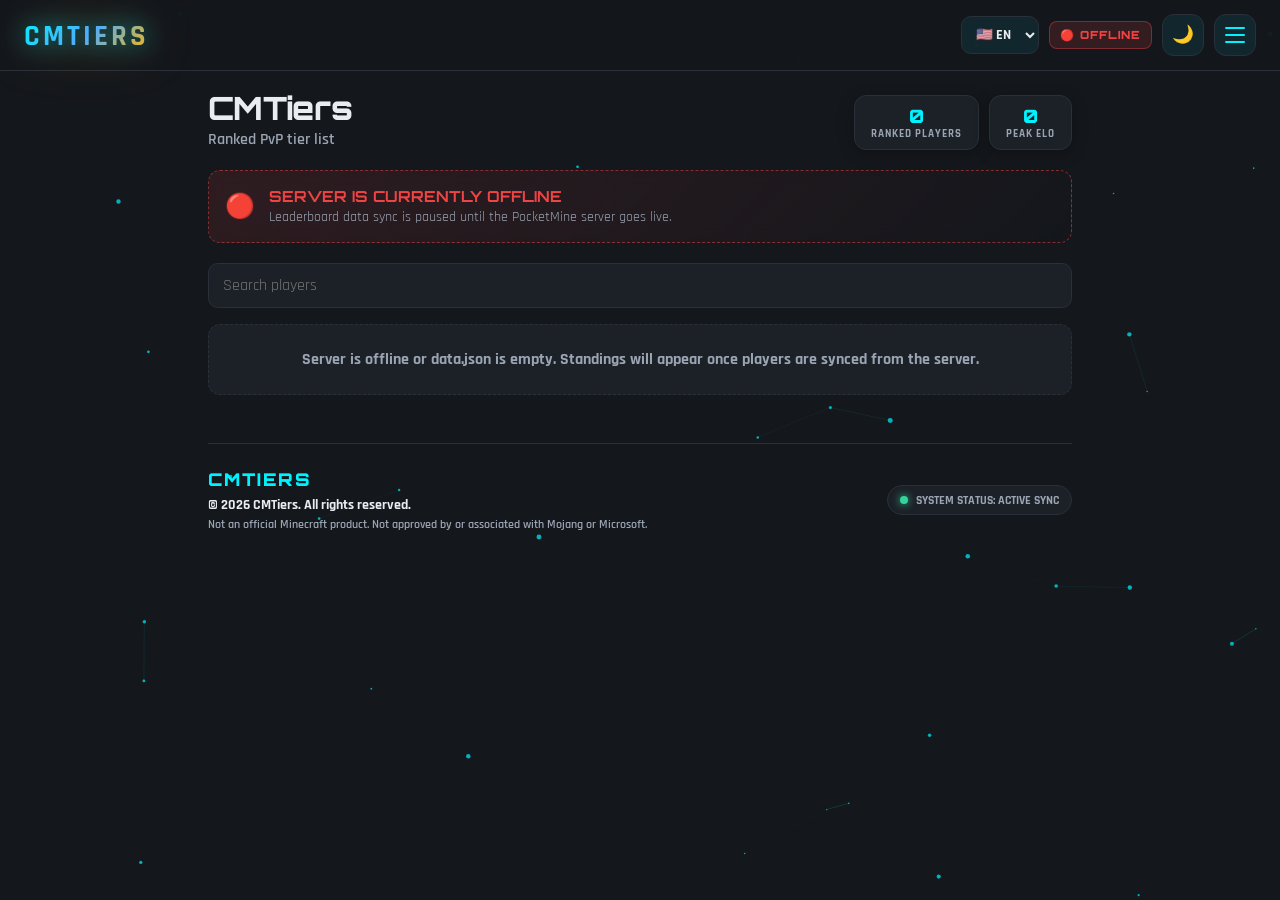
==== commit 6121c79c: "Update index.html" ====
--- a/index.html
+++ b/index.html
@@ -1,6 +1,7 @@
 <!DOCTYPE html>
 <html lang="en">
 <head>
+  <link rel="icon" type="image/png" href="favicon.png">
   <meta charset="utf-8">
   <meta name="viewport" content="width=device-width, initial-scale=1, viewport-fit=cover">
   <title>CMTIERS - Ranked PvP Tier List & Leaderboard</title>
--- a/style.css
+++ b/style.css
@@ -35,7 +35,6 @@
   color-scheme: light;
 }
 
-/* CUSTOM CYBERPUNK SCROLLBAR */
 ::-webkit-scrollbar { width: 8px; }
 ::-webkit-scrollbar-track { background: var(--bg); }
 ::-webkit-scrollbar-thumb {
@@ -58,12 +57,7 @@
   background: var(--bg); 
   color: var(--text);
   overflow-x: hidden;
-  overflow-y: hidden;
   min-height: 100vh;
-}
-
-body.unlocked-scroll {
-  overflow-y: auto !important;
 }
 
 #bg-canvas {
@@ -73,7 +67,7 @@
   width: 100vw;
   height: 100vh;
   z-index: 1;
-  pointer-events: auto;
+  pointer-events: none;
 }
 
 #smoke-canvas {
@@ -86,100 +80,63 @@
   pointer-events: none;
 }
 
-/* LOCKSCREEN OVERLAY */
-#timer-lockscreen {
-  position: fixed;
-  top: 0;
-  left: 0;
-  width: 100vw;
-  height: 100vh;
-  background: radial-gradient(circle at center, rgba(15, 23, 42, 0.7) 0%, rgba(3, 7, 18, 0.92) 100%);
-  backdrop-filter: blur(12px);
-  z-index: 9999;
-  display: flex;
-  flex-direction: column;
-  align-items: center;
-  justify-content: center;
-  padding: 20px;
-  transition: opacity 1.2s ease, visibility 1.2s ease;
-  touch-action: none;
-}
-
-#timer-lockscreen.unlocked {
-  opacity: 0;
-  visibility: hidden;
-  pointer-events: none;
-}
-
-.lock-title {
-  font-family: 'Orbitron', sans-serif;
-  font-size: clamp(1.5rem, 5vw, 3.2rem);
+.band, .modal-box, .offline-banner {
+  will-change: transform, opacity;
+  transform: translateZ(0);
+}
+
+/* NAVBAR LANGUAGE SELECTOR */
+.lang-selector select {
+  background: rgba(0, 242, 254, 0.08);
+  border: 1px solid var(--line);
+  color: var(--text);
+  padding: 8px 10px;
+  border-radius: 10px;
+  font-family: 'Rajdhani', sans-serif;
+  font-weight: 700;
+  font-size: 0.85rem;
+  outline: none;
+  cursor: pointer;
+}
+
+.lang-selector select option {
+  background: var(--modal-bg);
+  color: var(--text);
+}
+
+/* OFFLINE STATUS BADGE & BANNER */
+.offline-badge {
+  background: rgba(239, 68, 68, 0.15);
+  border: 1px solid rgba(239, 68, 68, 0.4);
+  color: #ef4444;
+  font-family: 'Orbitron', sans-serif;
+  font-size: 0.7rem;
   font-weight: 900;
-  background: linear-gradient(135deg, #00f2fe, #ffb703, #a855f7);
-  -webkit-background-clip: text;
-  -webkit-text-fill-color: transparent;
-  text-transform: uppercase;
-  letter-spacing: 3px;
-  text-align: center;
-  margin-bottom: 8px;
-  filter: drop-shadow(0 0 20px rgba(0, 242, 254, 0.6));
-}
-
-.lock-subtitle {
-  font-size: clamp(0.9rem, 2.5vw, 1.1rem);
-  color: var(--muted);
-  letter-spacing: 2px;
-  text-transform: uppercase;
-  margin-bottom: 30px;
-  font-weight: 600;
-  text-align: center;
-}
-
-.clock-display {
-  display: flex;
-  align-items: center;
-  gap: clamp(8px, 2vw, 16px);
-}
-
-.clock-box {
-  background: rgba(15, 23, 42, 0.85);
-  border: 1px solid var(--line);
-  box-shadow: 0 0 30px rgba(0, 242, 254, 0.2);
-  border-radius: 16px;
-  padding: clamp(12px, 3vw, 20px) clamp(16px, 4vw, 24px);
-  min-width: clamp(70px, 18vw, 100px);
-  text-align: center;
-}
-
-.clock-val {
-  font-family: 'Orbitron', sans-serif;
-  font-size: clamp(1.8rem, 6vw, 3.8rem);
-  font-weight: 900;
-  color: var(--accent-cyan);
-  text-shadow: 0 0 20px var(--glow-cyan);
-}
-
-.clock-lbl {
-  font-size: clamp(0.65rem, 1.5vw, 0.8rem);
-  font-weight: 700;
-  color: var(--muted);
-  text-transform: uppercase;
-  letter-spacing: 2px;
-  margin-top: 4px;
-}
-
-.clock-sep {
-  font-family: 'Orbitron', sans-serif;
-  font-size: clamp(1.5rem, 4vw, 2.5rem);
-  font-weight: 900;
-  color: var(--accent-cyan);
-  animation: pulse 1s infinite alternate;
-}
-
-@keyframes pulse {
-  from { opacity: 0.3; }
-  to { opacity: 1; text-shadow: 0 0 15px var(--accent-cyan); }
-}
+  padding: 6px 10px;
+  border-radius: 8px;
+  letter-spacing: 1px;
+}
+
+.offline-banner {
+  background: linear-gradient(135deg, rgba(239, 68, 68, 0.12), rgba(20, 23, 28, 0.85));
+  border: 1px dashed rgba(239, 68, 68, 0.5);
+  border-radius: 12px;
+  padding: 16px;
+  display: flex;
+  align-items: center;
+  gap: 14px;
+  margin-bottom: 1.25rem;
+  backdrop-filter: blur(8px);
+}
+
+.offline-icon { font-size: 1.5rem; }
+.offline-text h3 {
+  font-family: 'Orbitron', sans-serif;
+  font-size: 0.95rem;
+  color: #ef4444;
+  margin-bottom: 2px;
+}
+.offline-text p { font-size: 0.85rem; color: var(--muted); }
 
 /* NAVBAR */
 .navbar {
@@ -195,18 +152,27 @@
   z-index: 100;
 }
 
+/* ULTRA-GLOW BRAND LOGO */
 .brand {
-  display: flex;
-  align-items: center;
-  gap: 12px;
-  font-family: 'Orbitron', sans-serif;
-  font-size: clamp(1.2rem, 3.5vw, 1.6rem);
+  font-family: 'Orbitron', sans-serif;
+  font-size: clamp(1.3rem, 4vw, 1.8rem);
   font-weight: 900;
-  background: linear-gradient(135deg, var(--accent-cyan), var(--accent-gold));
+  text-transform: uppercase;
+  letter-spacing: 3px;
+  background: linear-gradient(135deg, #00f2fe 0%, #4facfe 50%, #ffb703 100%);
   -webkit-background-clip: text;
   -webkit-text-fill-color: transparent;
-  letter-spacing: 2px;
-  white-space: nowrap;
+  filter: drop-shadow(0 0 12px rgba(0, 242, 254, 0.6)) 
+          drop-shadow(0 0 25px rgba(255, 183, 3, 0.3));
+  position: relative;
+  transition: transform 0.3s ease;
+  cursor: pointer;
+}
+
+.brand:hover {
+  transform: scale(1.04);
+  filter: drop-shadow(0 0 18px rgba(0, 242, 254, 0.85)) 
+          drop-shadow(0 0 35px rgba(255, 183, 3, 0.5));
 }
 
 .nav-actions {
@@ -229,6 +195,7 @@
   cursor: pointer;
 }
 
+/* HAMBURGER BUTTON STYLING */
 .menu-trigger {
   flex-direction: column;
   gap: 5px;
@@ -239,9 +206,10 @@
   height: 2px;
   background-color: var(--accent-cyan);
   border-radius: 2px;
-}
-
-/* DRAWER NAV */
+  display: block;
+}
+
+/* SLIDE-OUT DRAWER NAV */
 .drawer-overlay {
   position: fixed;
   inset: 0;
@@ -329,7 +297,7 @@
   justify-content: center;
 }
 
-/* MAIN WRAP & BAND TIER STYLES */
+/* MAIN WRAPPER & STAT BADGE BOXES */
 .wrap { 
   max-width: 56rem; 
   margin: 0 auto; 
@@ -364,10 +332,34 @@
 
 .meta { 
   display: flex; 
-  gap: 1rem; 
-  color: var(--muted); 
-  font-size: .9rem; 
-  font-weight: 700;
+  gap: 10px; 
+}
+
+.stat-badge-box {
+  background: var(--band);
+  border: 1px solid var(--line);
+  border-radius: 12px;
+  padding: 8px 16px;
+  display: flex;
+  flex-direction: column;
+  align-items: center;
+  box-shadow: 0 4px 16px rgba(0,0,0,0.25);
+  backdrop-filter: blur(12px);
+}
+
+.stat-badge-val {
+  font-family: 'Orbitron', sans-serif;
+  font-size: 1.15rem;
+  font-weight: 900;
+  color: var(--accent-cyan);
+}
+
+.stat-badge-lbl {
+  font-size: 0.68rem;
+  color: var(--muted);
+  text-transform: uppercase;
+  font-weight: 700;
+  letter-spacing: 1px;
 }
 
 input[type=search] {
@@ -446,6 +438,13 @@
   border-color: var(--accent-cyan);
   box-shadow: 0 0 10px var(--glow-cyan);
   transform: translateY(-1px);
+}
+
+.chip img {
+  width: 20px;
+  height: 20px;
+  border-radius: 4px;
+  image-rendering: pixelated;
 }
 
 .chip strong { 
@@ -494,13 +493,6 @@
   font-weight: 700;
 }
 
-.note.err { 
-  color: var(--text); 
-  border-style: solid; 
-  border-color: #d9534f; 
-  text-align: left; 
-}
-
 @media (max-width: 36rem) {
   .band { grid-template-columns: 1fr; }
   .badge { flex-direction: row; align-items: baseline; justify-content: space-between; padding: .6rem 1rem; }
@@ -508,7 +500,69 @@
   h1 { font-size: 1.7rem; }
 }
 
-/* MODALS */
+/* FOOTER & MOJANG DISCLAIMER */
+.site-footer {
+  margin-top: 3rem;
+  padding-top: 1.5rem;
+  border-top: 1px solid var(--line);
+}
+
+.footer-content {
+  display: flex;
+  flex-wrap: wrap;
+  align-items: center;
+  justify-content: space-between;
+  gap: 1rem;
+}
+
+.footer-logo {
+  font-family: 'Orbitron', sans-serif;
+  font-weight: 900;
+  font-size: 1.1rem;
+  color: var(--accent-cyan);
+  letter-spacing: 2px;
+}
+
+.footer-brand p {
+  color: var(--text);
+  font-size: 0.88rem;
+  margin-top: 4px;
+  font-weight: 700;
+}
+
+.mojang-disclaimer {
+  color: var(--muted) !important;
+  font-size: 0.78rem !important;
+  font-weight: 600 !important;
+  margin-top: 2px !important;
+}
+
+.footer-status {
+  display: flex;
+  align-items: center;
+  gap: 8px;
+  background: var(--band);
+  border: 1px solid var(--line);
+  padding: 6px 12px;
+  border-radius: 20px;
+}
+
+.status-dot {
+  width: 8px;
+  height: 8px;
+  background-color: #34d399;
+  border-radius: 50%;
+  box-shadow: 0 0 8px #34d399;
+}
+
+.status-text {
+  font-size: 0.78rem;
+  font-weight: 700;
+  color: var(--muted);
+  text-transform: uppercase;
+}
+
+/* MODALS & TIER LIST GUIDE */
 .modal-backdrop {
   position: fixed;
   inset: 0;
@@ -562,6 +616,28 @@
   cursor: pointer;
 }
 
+.tiers-list-guide {
+  display: flex;
+  flex-direction: column;
+  gap: 8px;
+  max-height: 280px;
+  overflow-y: auto;
+}
+
+.tier-guide-item {
+  display: flex;
+  justify-content: space-between;
+  align-items: center;
+  padding: 10px 14px;
+  background: rgba(0, 242, 254, 0.04);
+  border-left: 4px solid var(--accent-cyan);
+  border-radius: 8px;
+  font-size: 0.9rem;
+}
+
+.tier-guide-item b { font-family: 'Orbitron', sans-serif; }
+.tier-guide-item span { color: var(--muted); font-size: 0.82rem; font-weight: 600; }
+
 .player-modal-box { max-width: 520px; }
 .compare-modal-box { max-width: 680px; }
 
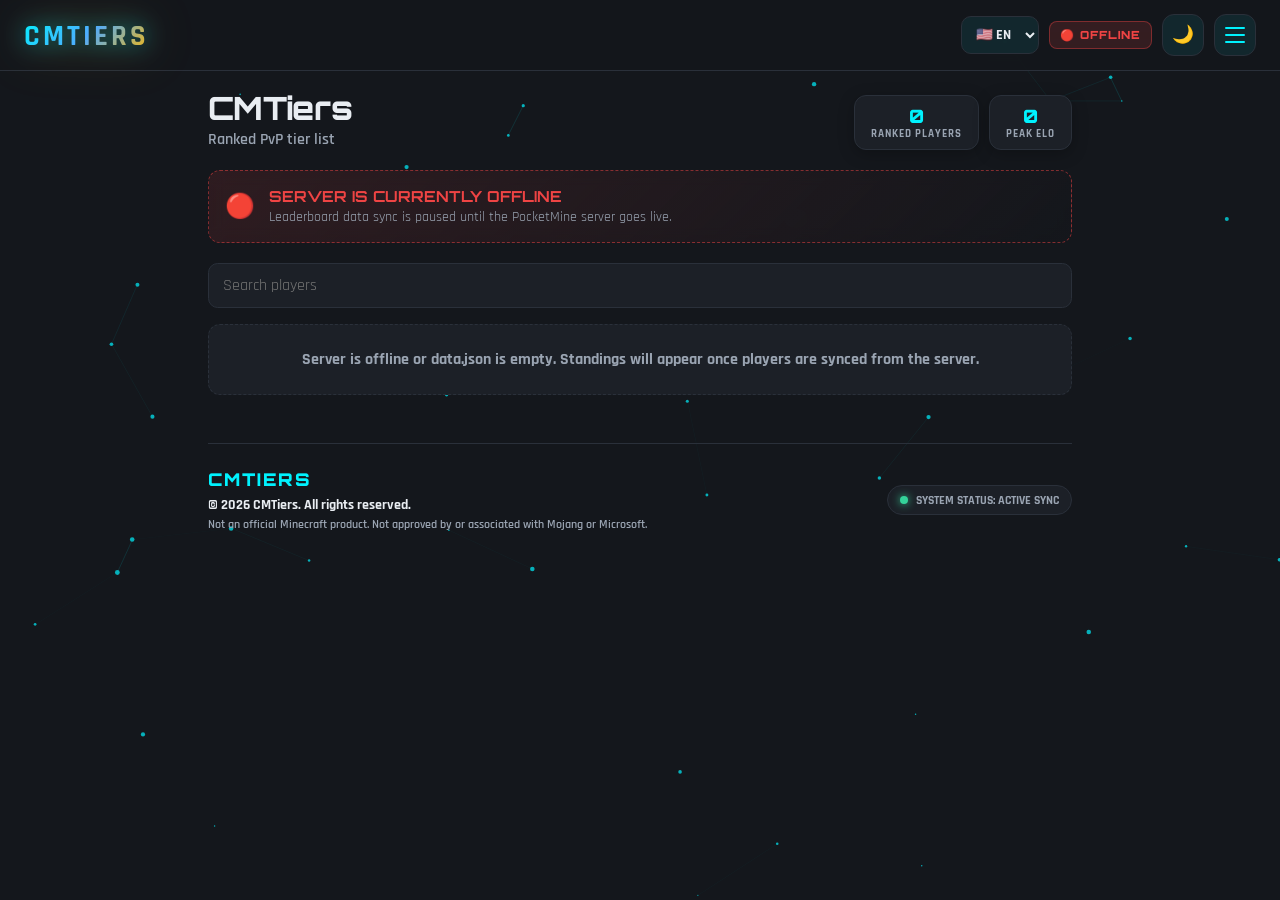
==== commit 9037d9ad: "Update index.html" ====
--- a/index.html
+++ b/index.html
@@ -1,7 +1,7 @@
 <!DOCTYPE html>
 <html lang="en">
 <head>
-  <link rel="icon" type="image/png" href="favicon.png">
+  <link rel="icon" type="image/svg+xml" href="favicon.svg">
   <meta charset="utf-8">
   <meta name="viewport" content="width=device-width, initial-scale=1, viewport-fit=cover">
   <title>CMTIERS - Ranked PvP Tier List & Leaderboard</title>
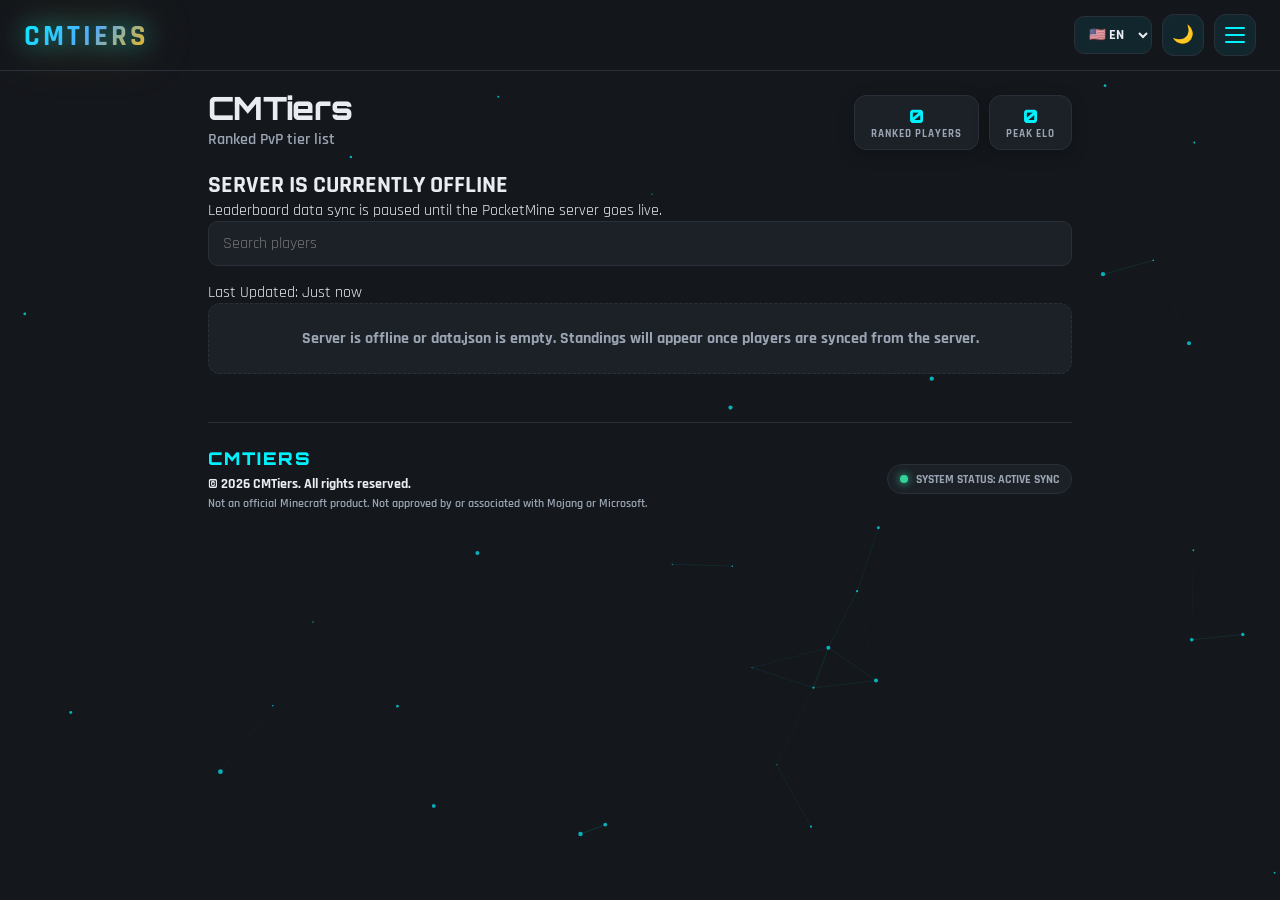
==== commit 47853087: "Update index.html" ====
--- a/index.html
+++ b/index.html
@@ -1,10 +1,9 @@
 <!DOCTYPE html>
 <html lang="en">
 <head>
-  <link rel="icon" type="image/svg+xml" href="favicon.svg">
   <meta charset="utf-8">
   <meta name="viewport" content="width=device-width, initial-scale=1, viewport-fit=cover">
-  <title>CMTIERS - Ranked PvP Tier List & Leaderboard</title>
+  <title data-i18n="pageTitle">CMTIERS - Ranked PvP Tier List & Leaderboard</title>
   <meta name="description" content="Official competitive ranking ladder and UHC tier list for MCPE 0.15.10 PvP. View real-time player standings, ELO ratings, and tier classifications.">
   <meta name="keywords" content="cmtiers, cm tiers, mcpe 0.15.10 pvp, mcpe 0.15.10 tier list, uhc tier list mcpe, minecraft pocket edition pvp rankings, pocketmine pvp server, cmtiers github io, mcpe pvp leaderboard, mobile pvp tier list, 0.15.10 server ip, mcpe 0.15.10 server, cmtiers pvp, pocketmine uhc plugin, mcpe leaderboard website, mcpe 0.15.10 clans, pvp rating ladder mcpe, minecraft bedrock pvp tier list">
   <meta name="author" content="CMTIERS">
@@ -27,6 +26,9 @@
 
   <!-- Corner Smoke FX Canvas -->
   <canvas id="smoke-canvas"></canvas>
+
+  <!-- TOAST NOTIFICATION CONTAINER -->
+  <div class="toast-container" id="toastContainer"></div>
 
   <!-- NAVBAR -->
   <div class="navbar">
@@ -46,7 +48,6 @@
         </select>
       </div>
 
-      <div class="offline-badge" id="topOfflineBadge">🔴 OFFLINE</div>
       <button class="theme-btn" id="themeToggleBtn" aria-label="Toggle Theme">🌙</button>
       
       <!-- HAMBURGER MENU BUTTON -->
@@ -62,17 +63,17 @@
   <div class="drawer-overlay" id="drawerOverlay"></div>
   <div class="drawer" id="drawer">
     <div class="drawer-header">
-      <div class="drawer-title">NAVIGATION</div>
+      <div class="drawer-title" data-i18n="navTitle">NAVIGATION</div>
       <button class="close-btn" id="closeMenuBtn">✕</button>
     </div>
     <ul class="drawer-nav">
-      <li><button onclick="scrollToLeaderboard()">🏠 Leaderboard</button></li>
-      <li><button onclick="openModal('tiersGuideModal')">🏆 Tier List Guide (C - S+)</button></li>
-      <li><button onclick="openModal('compareModal')">⚔️ Compare Players</button></li>
-      <li><button onclick="openModal('rulesModal')">📜 Rules</button></li>
-      <li><button onclick="openModal('rankingsModal')">📈 How Rankings Work</button></li>
-      <li><button onclick="openModal('achievementsModal')">🏆 Titles & Achievements</button></li>
-      <li><a href="https://discord.gg/FngWr4ZVZ" target="_blank" class="discord-btn">💬 Join Discord</a></li>
+      <li><button onclick="scrollToLeaderboard()" data-i18n="navLeaderboard">🏠 Leaderboard</button></li>
+      <li><button onclick="openModal('tiersGuideModal')" data-i18n="navTierGuide">🏆 Tier List Guide (C - S+)</button></li>
+      <li><button onclick="openModal('compareModal')" data-i18n="navCompare">⚔️ Compare Players</button></li>
+      <li><button onclick="openModal('rulesModal')" data-i18n="navRules">📜 Rules</button></li>
+      <li><button onclick="openModal('rankingsModal')" data-i18n="navRankings">📈 How Rankings Work</button></li>
+      <li><button onclick="openModal('achievementsModal')" data-i18n="navAchievements">🏆 Titles & Achievements</button></li>
+      <li><button onclick="handleDiscordClick(event)" class="discord-btn" data-i18n="navDiscord">💬 Join Discord</button></li>
     </ul>
   </div>
 
@@ -81,30 +82,35 @@
     <header class="header-wrap">
       <div>
         <h1>CMTiers</h1>
-        <p>Ranked PvP tier list</p>
+        <p data-i18n="subtitle">Ranked PvP tier list</p>
       </div>
       <div class="meta">
         <div class="stat-badge-box">
           <span class="stat-badge-val" id="rankedCountDisplay">0</span>
-          <span class="stat-badge-lbl">Ranked Players</span>
+          <span class="stat-badge-lbl" data-i18n="rankedPlayers">Ranked Players</span>
         </div>
         <div class="stat-badge-box">
           <span class="stat-badge-val" id="topEloDisplay">0</span>
-          <span class="stat-badge-lbl">Peak ELO</span>
+          <span class="stat-badge-lbl" data-i18n="peakElo">Peak ELO</span>
         </div>
       </div>
     </header>
 
-    <!-- SERVER OFFLINE STATUS BANNER -->
-    <div class="offline-banner" id="mainOfflineBanner">
-      <div class="offline-icon">🔴</div>
-      <div class="offline-text">
-        <h3>SERVER IS CURRENTLY OFFLINE</h3>
-        <p>Leaderboard data sync is paused until the PocketMine server goes live.</p>
-      </div>
-    </div>
-
-    <input id="q" type="search" placeholder="Search players" aria-label="Search players" autocomplete="off">
+    <!-- SERVER STATUS BANNER BOX -->
+    <div class="server-status-banner" id="mainServerStatusBox">
+      <div class="status-banner-header">
+        <span class="status-indicator-dot red-dot"></span>
+        <h2 data-i18n="offlineTitle">SERVER IS CURRENTLY OFFLINE</h2>
+      </div>
+      <p data-i18n="offlineMessage">Leaderboard data sync is paused until the PocketMine server goes live.</p>
+    </div>
+
+    <input id="q" type="search" placeholder="Search players" data-i18n-placeholder="searchPlaceholder" aria-label="Search players" autocomplete="off">
+
+    <!-- LAST UPDATED LIVE TIMER -->
+    <div class="last-updated-badge">
+      <span data-i18n="lastUpdatedText">Last Updated:</span> <span id="lastUpdatedTime">Just now</span>
+    </div>
 
     <main id="out" aria-live="polite"></main>
 
@@ -114,11 +120,11 @@
         <div class="footer-brand">
           <span class="footer-logo">CMTIERS</span>
           <p>© 2026 CMTiers. All rights reserved.</p>
-          <p class="mojang-disclaimer">Not an official Minecraft product. Not approved by or associated with Mojang or Microsoft.</p>
+          <p class="mojang-disclaimer" data-i18n="mojangDisclaimer">Not an official Minecraft product. Not approved by or associated with Mojang or Microsoft.</p>
         </div>
         <div class="footer-status">
           <span class="status-dot"></span>
-          <span class="status-text">System Status: Active Sync</span>
+          <span class="status-text" data-i18n="systemStatus">System Status: Active Sync</span>
         </div>
       </div>
     </footer>
@@ -127,55 +133,55 @@
   <!-- TIER LIST GUIDE MODAL (C to S+) -->
   <div class="modal-backdrop" id="tiersGuideModal">
     <div class="modal-box">
-      <h3>🏆 TIER LIST HIERARCHY (C TO S+)</h3>
+      <h3 data-i18n="modalTierTitle">🏆 TIER LIST HIERARCHY (C TO S+)</h3>
       <div class="tiers-list-guide">
-        <div class="tier-guide-item" style="border-left-color: #a3141b;"><b>S+ Tier</b><span>Elite Grandmasters (1600+ ELO)</span></div>
-        <div class="tier-guide-item" style="border-left-color: #ef5350;"><b>S Tier</b><span>Master Tier PvP Champions (1450+ ELO)</span></div>
-        <div class="tier-guide-item" style="border-left-color: #f5a623;"><b>A+ Tier</b><span>Expert Competitors (1300+ ELO)</span></div>
-        <div class="tier-guide-item" style="border-left-color: #f2d94e;"><b>A Tier</b><span>Advanced Fighters (1200+ ELO)</span></div>
-        <div class="tier-guide-item" style="border-left-color: #1fa7a0;"><b>B+ Tier</b><span>Skilled Regulars (1100+ ELO)</span></div>
-        <div class="tier-guide-item" style="border-left-color: #5fd8e6;"><b>B Tier</b><span>Intermediate Players (1000+ ELO)</span></div>
-        <div class="tier-guide-item" style="border-left-color: #2f9e5b;"><b>C+ Tier</b><span>Rising Contenders (900+ ELO)</span></div>
-        <div class="tier-guide-item" style="border-left-color: #8fdc6e;"><b>C Tier</b><span>Base Competitive Entry (0+ ELO)</span></div>
-      </div>
-      <button class="modal-close" onclick="closeModal('tiersGuideModal')">Close Guide</button>
+        <div class="tier-guide-item" style="border-left-color: #a3141b;"><b>S+ Tier</b><span data-i18n="tierSplus">Elite Grandmasters (1600+ ELO)</span></div>
+        <div class="tier-guide-item" style="border-left-color: #ef5350;"><b>S Tier</b><span data-i18n="tierS">Master Tier PvP Champions (1450+ ELO)</span></div>
+        <div class="tier-guide-item" style="border-left-color: #f5a623;"><b>A+ Tier</b><span data-i18n="tierAplus">Expert Competitors (1300+ ELO)</span></div>
+        <div class="tier-guide-item" style="border-left-color: #f2d94e;"><b>A Tier</b><span data-i18n="tierA">Advanced Fighters (1200+ ELO)</span></div>
+        <div class="tier-guide-item" style="border-left-color: #1fa7a0;"><b>B+ Tier</b><span data-i18n="tierBplus">Skilled Regulars (1100+ ELO)</span></div>
+        <div class="tier-guide-item" style="border-left-color: #5fd8e6;"><b>B Tier</b><span data-i18n="tierB">Intermediate Players (1000+ ELO)</span></div>
+        <div class="tier-guide-item" style="border-left-color: #2f9e5b;"><b>C+ Tier</b><span data-i18n="tierCplus">Rising Contenders (900+ ELO)</span></div>
+        <div class="tier-guide-item" style="border-left-color: #8fdc6e;"><b>C Tier</b><span data-i18n="tierC">Base Competitive Entry (0+ ELO)</span></div>
+      </div>
+      <button class="modal-close" onclick="closeModal('tiersGuideModal')" data-i18n="closeGuide">Close Guide</button>
     </div>
   </div>
 
   <!-- RULES MODAL -->
   <div class="modal-backdrop" id="rulesModal">
     <div class="modal-box">
-      <h3>📜 OFFICIAL SERVER & LEADERBOARD RULES</h3>
-      <p>
+      <h3 data-i18n="modalRulesTitle">📜 OFFICIAL SERVER & LEADERBOARD RULES</h3>
+      <p data-i18n="modalRulesDesc">
         <b>1. Real-Time In-Game Tracking:</b> All player stats, kills, deaths, and ELO ratings are registered live from our MCPE 0.15.10 PocketMine server.<br><br>
         <b>2. Fair Play & Modded Clients:</b> Hacks, reach modifications, auto-clickers, macro tools, or illegal client patches are strictly prohibited.<br><br>
         <b>3. Kill Farming & Exploits:</b> Intentionally killing alternate accounts (alts), AFK players, or trading kills to boost ELO points is banned.<br><br>
         <b>4. Screen Recording Verification:</b> Official competitive duels require full, unedited screen recordings to be submitted upon staff request.
       </p>
-      <button class="modal-close" onclick="closeModal('rulesModal')">Understood</button>
+      <button class="modal-close" onclick="closeModal('rulesModal')" data-i18n="understood">Understood</button>
     </div>
   </div>
 
   <!-- HOW RANKINGS WORK MODAL -->
   <div class="modal-backdrop" id="rankingsModal">
     <div class="modal-box">
-      <h3>📈 HOW RANKINGS & ELO WORK</h3>
-      <p>
+      <h3 data-i18n="modalRankingsTitle">📈 HOW RANKINGS & ELO WORK</h3>
+      <p data-i18n="modalRankingsDesc">
         <b>1. Real-Time Server Sync:</b> Killing a player inside the server calculates new ELO points and pushes the update directly to `data.json`.<br><br>
         <b>2. Tier Bands (C to S+):</b> Players are grouped automatically into tier bands based on rating.<br><br>
         <b>3. Automatic ELO Sorting:</b> Inside each band, players are ordered from highest to lowest ELO rating.<br><br>
         <b>4. Auto-Refresh:</b> Website polls for updates every 5 minutes to keep standings fresh.
       </p>
-      <button class="modal-close" onclick="closeModal('rankingsModal')">Got It</button>
+      <button class="modal-close" onclick="closeModal('rankingsModal')" data-i18n="gotIt">Got It</button>
     </div>
   </div>
 
   <!-- TITLES & ACHIEVEMENTS MODAL -->
   <div class="modal-backdrop" id="achievementsModal">
     <div class="modal-box">
-      <h3>🏆 Titles & Achievements</h3>
-      <p>• <b>UHC Warlord:</b> Rank #1 Spot on S+ Tier<br>• <b>Flawless Victory:</b> 7-0 Match Sweep in official duels<br>• <b>Mobile Titan:</b> Rank #1 on Mobile Devices</p>
-      <button class="modal-close" onclick="closeModal('achievementsModal')">Close</button>
+      <h3 data-i18n="modalAchTitle">🏆 Titles & Achievements</h3>
+      <p data-i18n="modalAchDesc">• <b>UHC Warlord:</b> Rank #1 Spot on S+ Tier<br>• <b>Flawless Victory:</b> 7-0 Match Sweep in official duels<br>• <b>Mobile Titan:</b> Rank #1 on Mobile Devices</p>
+      <button class="modal-close" onclick="closeModal('achievementsModal')" data-i18n="close">Close</button>
     </div>
   </div>
 
@@ -193,55 +199,55 @@
 
       <div class="modal-stats-grid">
         <div class="stat-card">
-          <span class="stat-lbl">Tier</span>
+          <span class="stat-lbl" data-i18n="statTier">Tier</span>
           <span class="stat-val" id="modalPlayerTier">-</span>
         </div>
         <div class="stat-card">
-          <span class="stat-lbl">ELO Points</span>
+          <span class="stat-lbl" data-i18n="statElo">ELO Points</span>
           <span class="stat-val highlight-cyan" id="modalPlayerElo">0 ELO</span>
         </div>
         <div class="stat-card">
-          <span class="stat-lbl">Winrate</span>
+          <span class="stat-lbl" data-i18n="statWinrate">Winrate</span>
           <span class="stat-val" id="modalPlayerWinrate">-</span>
         </div>
         <div class="stat-card">
-          <span class="stat-lbl">Record (W / L)</span>
+          <span class="stat-lbl" data-i18n="statRecord">Record (W / L)</span>
           <span class="stat-val" id="modalPlayerRecord">0W / 0L</span>
         </div>
         <div class="stat-card">
-          <span class="stat-lbl">Streak</span>
+          <span class="stat-lbl" data-i18n="statStreak">Streak</span>
           <span class="stat-val highlight-gold" id="modalPlayerStreak">0</span>
         </div>
         <div class="stat-card">
-          <span class="stat-lbl">Region / Device</span>
+          <span class="stat-lbl" data-i18n="statMeta">Region / Device</span>
           <span class="stat-val" id="modalPlayerMeta">-</span>
         </div>
       </div>
 
-      <button class="modal-close" onclick="closeModal('playerStatsModal')">Close Overview</button>
+      <button class="modal-close" onclick="closeModal('playerStatsModal')" data-i18n="closeOverview">Close Overview</button>
     </div>
   </div>
 
   <!-- 2-PLAYER COMPARISON TOOL MODAL -->
   <div class="modal-backdrop" id="compareModal">
     <div class="modal-box compare-modal-box">
-      <h3>⚔️ PLAYER COMPARISON</h3>
+      <h3 data-i18n="modalCompareTitle">⚔️ PLAYER COMPARISON</h3>
       
       <div class="compare-selectors">
         <div class="selector-group">
-          <label>Player 1</label>
+          <label data-i18n="player1Label">Player 1</label>
           <select id="p1Select" onchange="updateComparison()"></select>
         </div>
         <div class="vs-divider">VS</div>
         <div class="selector-group">
-          <label>Player 2</label>
+          <label data-i18n="player2Label">Player 2</label>
           <select id="p2Select" onchange="updateComparison()"></select>
         </div>
       </div>
 
       <div class="compare-board" id="compareBoard"></div>
 
-      <button class="modal-close" onclick="closeModal('compareModal')">Close Comparison</button>
+      <button class="modal-close" onclick="closeModal('compareModal')" data-i18n="closeComparison">Close Comparison</button>
     </div>
   </div>
 
